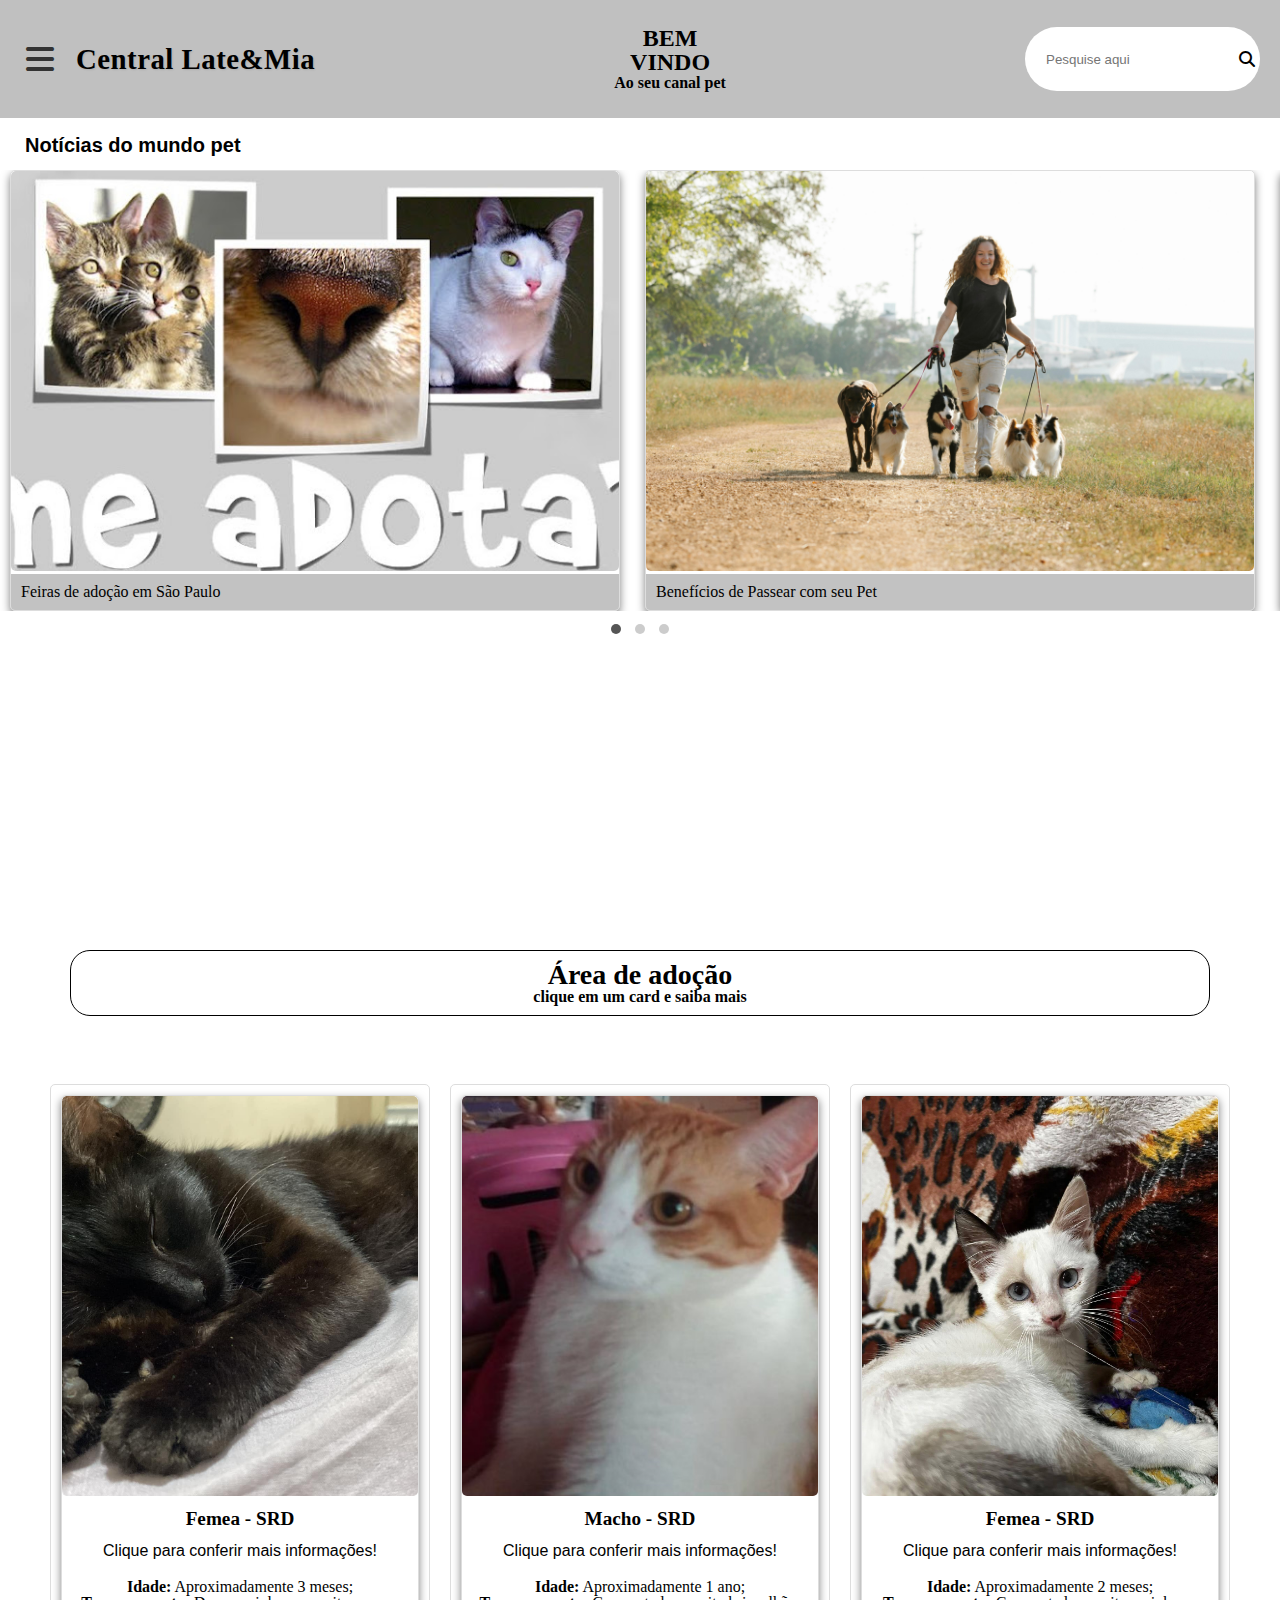
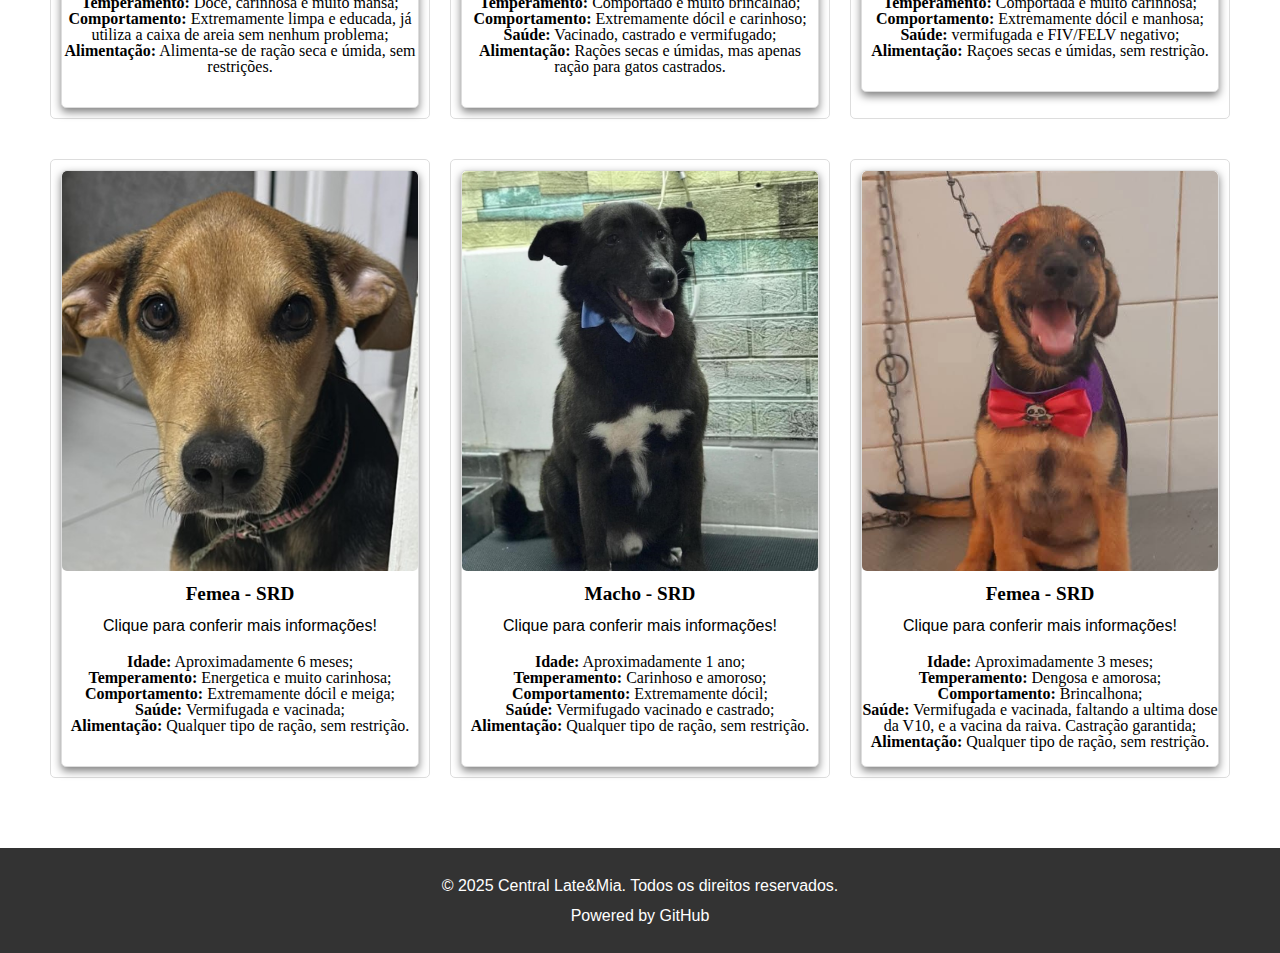
==== index.html @ 6ff5644a "ajustes no carrossel na responsividade no fist mobile e demais resoluções" ====
<!DOCTYPE html>
<html lang="pt-br">

<head>
    <meta charset="UTF-8">
    <meta name="viewport" content="width=device-width, initial-scale=1.0">
    <link rel="icon" type="image/x-icon" href="./src/assets/favicon.ico">
    <title>Portal Late&Mia</title>

    <link rel="stylesheet" href="./src/styles/reset.css">
    <link rel="stylesheet" href="./src/styles/vars.css">
    <link rel="stylesheet" href="./src/styles/body.css">
    <link rel="stylesheet" href="./src/styles/header.css">
    <link rel="stylesheet" href="./src/styles/main.css">
    <link rel="stylesheet" href="./src/styles/carousel.css">
    <link rel="stylesheet" href="./src/styles/fish.css">
    <link rel="stylesheet" href="./src/styles/footer.css">


    <link rel="stylesheet" href="https://cdnjs.cloudflare.com/ajax/libs/font-awesome/6.4.0/css/all.min.css">

</head>

<body>
    <div class="overlay" id="overlay"></div>
    <div class="sidebar-menu" id="sidebar-menu">
        <ul>
            <li><a href="./castrar.html">Beneficios da castração</a></li>
            <li><a href="./vacinar.html">Beneficios da Vacinação</a></li>
            <li><a href="./adotar.html">Por que adotar um pet? Conheça seus benefícios</a></li>
        </ul>
    </div>
    <header>
        <nav class="header__container">
            <button class="sidebar" id="sidebar-toggle">
                <i class="fa-solid fa-bars"></i>
            </button>

            <a href="./index.html">
                <h1 class="main_title">Central Late&Mia</h1>
            </a>

            <div class="welcome-message">
                <span class="strong-text">BEM <br>VINDO</span>
                <h2>Ao seu canal pet</h2>
            </div>

            <div class="header__search">
                <input id="search-input" maxlength="800" autocorrect="off" autocapitalize="off" spellcheck="false"
                    placeholder="Pesquise aqui" value="" />
                <a href="#">
                    <i class="fa-solid fa-magnifying-glass"></i>
                </a>
            </div>
        </nav>
    </header>
    <main>
        <div class="main_container">
            <h1 class="news-title">Notícias do mundo pet</h1>
            <div class="carousel-container">
                <div class="carousel" id="news-carousel">
                    <a href="./evento_adocao.html" class="card">
                        <img src="./src/assets/news/evento_adocao.jpeg" alt="Algumas fotos de gatos com uma mensagem de adoção">
                        <span>Feiras de adoção em São Paulo</span>
                    </a>
                    <a href="./passeio.html" class="card">
                        <img src="./src/assets/news/caes-passeio.jpeg" alt="Uma mulher andando com 5 cachorros">
                        <span>Benefícios de Passear com seu Pet</span>
                    </a>
                    <a href="#" class="card">
                        <img src="./src/assets/news/animal3.jpg" alt="Notícia sobre pássaros">
                        <span>Espécies raras de pássaros encontradas</span>
                    </a>
                    <a href="#" class="card">
                        <img src="./src/assets/news/cachorro1.jpg" alt="Notícia sobre cães">
                        <span>Novas raças de cães descobertas</span>
                    </a>
                    <a href="#" class="card">
                        <img src="./src/assets/news/gato1.jpg" alt="Notícia sobre gatos">
                        <span>Gatos e suas habilidades de caça</span>
                    </a>
                    <a href="#" class="card">
                        <img src="./src/assets/news/cachorro2.jpg" alt="Notícia sobre pássaros">
                        <span>Cães especias e super dotados</span>
                    </a>
                </div>
            </div>
            <div class="carousel-indicators">
                <span class="dot active" data-index="0"></span>
                <span class="dot" data-index="1"></span>
                <span class="dot" data-index="2"></span>
                <span class="dot" data-index="3"></span>
                <span class="dot" data-index="4"></span>
                <span class="dot" data-index="5"></span>
            </div>
        </div>


        <div class="grid-layout">
            <div id="speechBubble" class="container-text">
                <div class="content-text">
                    <h2 id="Title">Bem-vindo à Central Late&Mia</h2>
                    <p id="Paragraph">Aqui você encontra informações sobre castração,
                        vacinação e adoção de pets. Nosso objetivo é ajudar você a cuidar melhor do seu amigo!</p>
                </div>
            </div>

            <!-- Peixe -->
            <div id="show_fish" class="fish_body">
                <div class="fish_container">
                    <div class="fish">
                        <div class="eye"></div>
                        <div class="eyebrow"></div>
                        <div class="eye eye-right"></div>
                        <div class="eyebrow eyebrow-right"></div>
                        <div class="mouth"></div>
                        <div class="mouth-border"></div>
                        <div class="side-fin">
                            <div class="side-fin-detail"></div>
                            <div class="side-fin-detail"></div>
                            <div class="side-fin-detail"></div>
                        </div>

                        <label class="thorn1">V</label>
                        <label class="thorn2">v</label>
                        <label class="thorn3">V</label>
                        <label class="thorn4">v</label>
                        <label class="thorn5">V</label>
                        <label class="thorn6">v</label>
                        <label class="thorn7">V</label>
                        <label class="thorn8">v</label>
                        <label class="thorn9">V</label>
                    </div>
                    <div class="back-fin">
                        <div class="back-fin-detail fin-detail1"></div>
                        <div class="back-fin-detail fin-detail2"></div>
                        <div class="back-fin-detail fin-detail3"></div>
                    </div>
                    <div class="top-fin">
                        <div class="top-fin-detail"></div>
                        <div class="top-fin-detail"></div>
                        <div class="top-fin-detail"></div>
                    </div>
                    <div class="bottom-fin">
                        <div class="bottom-fin-detail"></div>
                        <div class="bottom-fin-detail"></div>
                        <div class="bottom-fin-detail"></div>
                    </div>

                    <div class="shadow"></div>
                </div>
            </div>
        </div>

        <section id="portfolio">
            <div class="title_portfolio">
                <h1>Área de adoção</h1>
                <h2>clique em um card e saiba mais</h2>
            </div>
            <br><br><br>
            <div class="portfolio-container">
                <!-- Aqui muda o que vai aparecer dentro do card quando clicar -->
                <article class="portfolio-item" data-title="Gaia"
                    data-description="<strong>Localização:</strong>

                    A Gaia está atualmente sob cuidados na região de Itaquera, Artur Alvim ou AE Carvalho, em São Paulo.
                    <br><br>
                    <strong>Contato:</strong>
                    
                    Se você se apaixonou pela Gaia e deseja oferecer a ela um lar cheio de amor, entre em contato comigo pelo WhatsApp: <strong>(11)96595-1053.">
                    </strong>

                    <div class="card">
                        <div class="card-front">
                            <img src="./src/assets/news/gato 01.jpg" alt="Imagem 1">
                            <h3>Femea - SRD</h3>
                            <p>Clique para conferir mais informações!<br>
                                <br>
                            </p>
                        </div>
                        <div class="card-back">
                            <ul class="tópicos-lista">
                                <li><strong>Idade:</strong> Aproximadamente 3 meses;</li>
                                <li><strong>Temperamento:</strong> Doce, carinhosa e muito mansa;</li>
                                <li><strong>Comportamento:</strong> Extremamente limpa e educada, já utiliza a caixa de
                                    areia sem nenhum problema;</li>
                                <li><strong>Alimentação:</strong> Alimenta-se de ração seca e úmida, sem restrições.
                                </li>
                            </ul>
                        </div><br><br>
                    </div>
                </article>


                <article class="portfolio-item" data-title="Plinio" data-description="<strong>Localização:</strong> Plinio está atualmente em São Paulo - SP, próximo a Catedral Metropolitana de SP<br><br>
                    <strong>Contato:</strong> Se você se apaixonou por Plinio e deseja adota-lo, entre em contato pelo
                    WhatsApp: <strong>(11) 96943-3453</strong>">
                    <div class="card">
                        <div class="card-front">
                            <img src="./src/assets/news/gato 02.jpg" alt="Imagem 2">
                            <h3>Macho - SRD</h3>
                            <p>Clique para conferir mais informações!<br><br></p>
                        </div>
                        <div class="card-back">
                            <ul class="tópicos-lista">
                                <li><strong>Idade:</strong> Aproximadamente 1 ano;</li>
                                <li><strong>Temperamento:</strong> Comportado e muito brincalhão;</li>
                                <li><strong>Comportamento:</strong> Extremamente dócil e carinhoso;</li>
                                <li><strong>Saúde:</strong> Vacinado, castrado e vermifugado;</li>
                                <li><strong>Alimentação:</strong> Rações secas e úmidas, mas apenas ração para gatos
                                    castrados.</li>
                            </ul>
                        </div><br><br>
                    </div>
                </article>


                <article class="portfolio-item" data-title="Ainda não possuo nome :c"
                    data-description="

         <strong>Localização:</strong> Estou a espera de você, meu novo tutor, em Diadema - SP, Zona sul<br><br>

         <strong>Contato:</strong> Se você se apaixonou por essa gatinha e deseja adota-la e encher de amor e carinho, entre em contato pelo WhatsApp: <br><strong>(11)96730-3216</strong>">
                    <div class="card">
                        <div class="card-front">
                            <img src="./src/assets/news/gato 03.jpg" alt="Imagem 3">
                            <h3>Femea - SRD</h3>
                            <p>Clique para conferir mais informações!<br><br></p>
                        </div>
                        <div class="card-back">
                            <ul class="tópicos-lista">
                                <li><strong>Idade:</strong> Aproximadamente 2 meses;</li>
                                <li><strong>Temperamento:</strong> Comportada e muito carinhosa;</li>
                                <li><strong>Comportamento:</strong> Extremamente dócil e manhosa;</li>
                                <li><strong>Saúde:</strong> vermifugada e FIV/FELV negativo;</li>
                                <li><strong>Alimentação:</strong> Raçoes secas e úmidas, sem restrição.</li>
                            </ul>
                        </div><br><br>
                    </div>
                </article>


                <article class="portfolio-item" data-title="Anitta" data-description="
    <strong>Localização:</strong> Anitta se encontra a sua espera em Itaquera - SP, Zona Leste<br><br>
    <strong>Contato:</strong> Se você se apaixonou pela Anitta e deseja adotá-la e enchê-la de amor e carinho, entre em contato pelo Facebook: 
    <br>
    <a href='https://www.facebook.com/groups/723825237738566/permalink/9223679117753093' target='_blank'>Clique Aqui</a>
    ">
                    <div class="card">
                        <div class="card-front">
                            <img src="./src/assets/news/dog 01.jpg" alt="Imagem 4">
                            <h3>Femea - SRD</h3>
                            <p>Clique para conferir mais informações!<br><br></p>
                        </div>
                        <div class="card-back">
                            <ul class="tópicos-lista">
                                <li><strong>Idade:</strong> Aproximadamente 6 meses;</li>
                                <li><strong>Temperamento:</strong> Energetica e muito carinhosa;</li>
                                <li><strong>Comportamento:</strong> Extremamente dócil e meiga;</li>
                                <li><strong>Saúde:</strong> Vermifugada e vacinada;</li>
                                <li><strong>Alimentação:</strong> Qualquer tipo de ração, sem restrição.</li>
                            </ul>
                        </div><br><br>
                    </div>
                </article>


                <article class="portfolio-item" data-title="Chiquinho"
                    data-description="

         <strong>Localização:</strong> Chiquinho esta te esperando em Diadema - SP, Zona sul, em busca de um lar!<br><br>

         <strong>Contato:</strong> Se você se apaixonou pelo Chiquinho e deseja adota-lo, entre em contato pelo WhatsApp: <br><strong>(11) 96743-3933</strong>">
                    <div class="card">
                        <div class="card-front">
                            <img src="./src/assets/news/dog 02.jpg" alt="Imagem 5">
                            <h3>Macho - SRD</h3>
                            <p>Clique para conferir mais informações!<br><br></p>
                        </div>
                        <div class="card-back">
                            <ul class="tópicos-lista">
                                <li><strong>Idade:</strong> Aproximadamente 1 ano;</li>
                                <li><strong>Temperamento:</strong> Carinhoso e amoroso;</li>
                                <li><strong>Comportamento:</strong> Extremamente dócil;</li>
                                <li><strong>Saúde:</strong> Vermifugado vacinado e castrado;</li>
                                <li><strong>Alimentação:</strong> Qualquer tipo de ração, sem restrição.</li>
                            </ul>
                        </div><br><br>
                    </div>
                </article>


                <article class="portfolio-item" data-title="Ainda não possuo nome :c"
                    data-description="

     <strong>Localização:</strong> Venha dar um nome para esse nenem que te aguarda em ABC - SP, e São Paulo - SP<br><br>

     <strong>Contato:</strong> Vamos dar uma chance para essa lindeza conseguir um lar cheio de amor! Entre em contato pelo WhatsApp: <br><strong>(11) 98141-5901</strong>">
                    <div class="card">
                        <div class="card-front">
                            <img src="./src/assets/news/dog 03.jpg" alt="Imagem 6">
                            <h3>Femea - SRD</h3>
                            <p>Clique para conferir mais informações!<br><br></p>
                        </div>
                        <div class="card-back">
                            <ul class="tópicos-lista">
                                <li><strong>Idade:</strong> Aproximadamente 3 meses;</li>
                                <li><strong>Temperamento:</strong> Dengosa e amorosa;</li>
                                <li><strong>Comportamento:</strong> Brincalhona;</li>
                                <li><strong>Saúde:</strong> Vermifugada e vacinada, faltando a ultima dose da V10, e a
                                    vacina da raiva. Castração garantida;</li>
                                <li><strong>Alimentação:</strong> Qualquer tipo de ração, sem restrição.</li>
                            </ul>
                        </div><br>
                    </div>
                </article>

            </div>
        </section>

        <!-- Modal de Informações -->
        <div class="modal">
            <div class="modal-content">
                <span class="close">&times;</span>
                <h3 class="modal-title"></h3>
                <p class="modal-description"></p>
            </div>
        </div>

    </main>
    <footer>
        <div class="footer-content">
            <p>&copy; 2025 Central Late&Mia. Todos os direitos reservados.</p>
            <p>Powered by <a href="https://github.com/Leturnos/Extensionista-II">GitHub</a></p>
        </div>
    </footer>
    <script src="./script.js"></script>
</body>

</html>
---- src/styles/vars.css ----
:root{
    /* font */
    --font-segoe-ui: 'Segoe UI', Tahoma, Geneva, Verdana, sans-serif;

    /* colors */
    --white-color: #fff;
    --header-bg-color: #c0c0c0;
    --search-bg-color: #242424;
    --sidebar-bg-color: #f0f0f0;
    --sidebar-text-color: #333;
    --card-text-color: #000;
    --card-bg-color: #c2c2c2;
    --dot-bg-color: #ccc;
    --dot-active-color: #555;
    --overlay-bg-color: rgba(0, 0, 0, 0.5);
    --container-border-color: #242424;
}
---- src/styles/body.css ----
body {
    margin: 0;
    background-color: var(--white-color);
}

.card ,
.header__container a{
    text-decoration: none;
    color: unset;
}

.portfolio-item a {
    text-decoration: underline;
    color: blue;
}

.overlay {
    position: fixed;
    top: 0;
    left: 0;
    width: 100%;
    height: 100%;
    background-color: var(--overlay-bg-color);
    z-index: 999;
    display: none;
}

.overlay.active {
    display: block;
}

.sidebar-menu {
    position: fixed;
    top: 0;
    left: 0;
    height: 100%;
    width: 25vw;
    min-width: 300px;
    background-color: rgba(255, 254, 254, 0.8);
    transform: translateX(-100%);
    transition: transform 0.3s ease-in-out;
    z-index: 1000;
    padding: 20px;
}

.sidebar-menu.open {
    transform: translateX(0);
}

.sidebar-menu ul {
    margin-top: 12vh;
    list-style: none;
    padding: 0;
}

.sidebar-menu li {
    padding: 15px 20px;
    margin-bottom: 10px;
    text-align: left;
    border-radius: 8px;
    /* Borda arredondada */
    transition: background-color 0.3s ease, transform 0.3s ease;
}

.sidebar-menu a {
    color: white;
    text-decoration: none;
    font-size: 18px;
    font-family: 'Arial', sans-serif;
    display: block;
    transition: color 0.3s ease, transform 0.3s ease;
    padding-left: 10px;
}

.sidebar-menu li:hover {
    background-color: rgba(255, 255, 255, 0.1);
    /* Leve destaque */
    transform: scale(1.05);
    /* Leve aumento de tamanho */
}

/* hover nos links */
.sidebar-menu a:hover {
    color: #00bcd4;
    /* coloquei cor ao passar o mouse */
    padding-left: 20px;
    /* desloca pra esquerda */
    transform: translateX(5px);
    /* pequeno movimento de deslizar para a direita */
}

.sidebar-menu ul li a {
    color: rgb(8, 7, 7);
    text-decoration: none;
    font-size: 1.2rem;
    display: flex;
    align-items: center;
    padding: 10px 20px;
    border: 2px solid #00bcd4;
    border-radius: 25px;
    margin: 1px 0;
    background-color: #fff;
    transition: all 0.3s ease;
}

/* Efeito de hover para o link/botão */
.sidebar-menu ul li a:hover {
    background-color: #00bcd4;
    /* muda a cor do fundo ao passar o mouse */
    color: white;
    /* muda a cor do texto no hover */
    border-color: #008c9e;
    /* borda tambem muda no hover */
    transform: translateX(5px);
    /* se move pra direita, igual fizemos com a sidebar */
}

/* Efeito de foco*/
.sidebar-menu ul li a:focus {
    outline: none;
    box-shadow: 0 0 10px rgba(0, 188, 212, 0.5);
    /* sombra no foco */
}

.sidebar-menu ul li a i {
    margin-right: 10px;
    font-size: 1.5rem;
}

.modal {
    display: none;
    /* Oculto inicialmente */
    position: fixed;
    top: 0;
    left: 0;
    width: 100%;
    height: 100%;
    background: rgba(0, 0, 0, 0.5);
    justify-content: center;
    align-items: center;
    z-index: 9999;
}

.modal-content {
    background: #fff;
    padding: 20px;
    border-radius: 8px;
    text-align: center;
    position: relative;
    width: 50%;
    max-width: 500px;
    box-shadow: 0px 4px 10px rgba(0, 0, 0, 0.2);
    transform: translateY(-20px);
    /* Efeito inicial */
    opacity: 0;
    transition: transform 0.3s ease, opacity 0.3s ease;
}

/* Quando a classe .show for adicionada, a animação é ativada */
.modal.show .modal-content {
    transform: translateY(0);
    opacity: 1;
}

/* Botão fechar */
.close {
    position: absolute;
    top: 10px;
    right: 15px;
    font-size: 24px;
    font-weight: bold;
    color: #000;
    cursor: pointer;
}

.modal-title {
    margin-bottom: 10px;
}

@media (max-width: 560px) {
    .sidebar-menu {
        width: 100%;
    }

    .sidebar-menu li {
        margin-right: 40px;
    }
}
---- src/styles/header.css ----
/* Ajuste do Header */
.header__container {
    display: flex;
    align-items: center;
    justify-content: center;
    height: 12vh;
    padding: 5px 20px;
    background-color: var(--header-bg-color);
    position: fixed;
    top: 0;
    left: 0;
    right: 0;
    z-index: 1000;
}

.sidebar {
    background: none;
    border: none;
    cursor: pointer;
    font-size: 2rem;
    color: #333;
    padding: 10px;
    border-radius: 8px;
    transition: background 0.3s ease, transform 0.2s ease;
    display: flex;
    align-items: center;
    justify-content: center;
    width: 40px;
    height: 40px;
}

.sidebar:hover {
    background: rgba(0, 0, 0, 0.1);
    transform: scale(1.1);
}

.main_title {
    font-weight: 700;
    font-size: 1.8rem;
    color: #000000;
    text-shadow: 1px 1px 2px rgba(0, 0, 0, 0.1);
    letter-spacing: 0.5px;
    transition: all 0.4s ease;
    margin-left: 1rem;
}

.main_title:hover {
    color: #da5c82;
    text-shadow: 1px 1px 5px rgba(0, 0, 0, 0.3);
}

.welcome-message {
    flex: 1;
    text-align: center;
    display: flex;
    flex-direction: column;
    align-items: center;
    justify-content: center;
}

.welcome-message h2 {
    margin: 0;
    line-height: 1.1;
}

.welcome-message .strong-text {
    font-weight: 700;
    font-size: 1.5rem;
}

.header__search {
    display: flex;
    align-items: center;
    min-width: 150px;
    max-width: 300px;
    height: 6vh;
    background-color: #fff;
    border-radius: 500px;
    padding: 5px;
}

.header__search input {
    background: transparent;
    border: none;
    padding: 0 1rem;
    color: #000000;
    text-overflow: ellipsis;
    overflow: hidden;
    white-space: nowrap;
    outline: none;
    width: 100%;
}

/* RESPONSIVIDADE */
@media (max-width: 768px) {
    .title {
        font-size: 1.5rem;
    }

    .welcome-message {
        display: none;
    }

    .header__search {
        width: 50%;
        margin: 0 20px 0 20vw;
    }
}

@media (max-width: 560px) {
    .title {
        font-size: 1.2rem;
    }

    .header__search {
        width: 50%;
        height: 40%;
        margin: 0 0 0 10vw;
    }
}

@media (max-width: 440px) {
    .main_title {
        font-size: 1.2rem;
        margin: 0 20px 0 0;
    }

    .header__search {
        width: 40%;
        height: 30%;
        margin: 0;
    }
}

@media (max-width: 340px) {
    .header__container {
        flex-direction: column;
        gap: 10px;
    }

    .main_title {
        margin-left: 1rem;
    }
}
---- src/styles/main.css ----
.main_container {
    margin-top: 15vh;
}

.news-title {
    font-family: var(--font-segoe-ui);
    font-size: 20px;
    padding: 0 0 0 25px;
    margin: 0 0 15px 0;
}

.grid-layout { 
    display: flex;
    justify-content: center;
    align-items: center;
    margin: 1vh 4vw;
    gap: 4vw;
    margin-top: 6vh;
}

.container-text {
    /* Efeito  do texto aparecendo*/
    visibility: hidden;
    opacity: 0;
    transform: scale(0.8);
    transition: opacity 1s ease-out, transform 1s ease-out;

    position: relative;
    flex: 1 1 140px;
    padding: 1.5vw;
    box-sizing: border-box;
    border: 0.25vw solid var(--container-border-color);
    background-color: #D9D9D9;
    border-radius: 2vw;
    text-align: justify;
}

.content-text h2,
p {
    font-family: Arial, sans-serif;
    padding: 0.5vh;
    opacity: 1;
    transition: opacity 0.5s ease-in-out;

}

/* parte de fora da seta */
.container-text::before {
    content: "";
    position: absolute;
    right: -3.6vw;
    left: auto;
    top: 50%;
    transform: translateY(-50%);
    width: 0;
    height: 0;
    border-top: 1.8vw solid transparent;
    border-bottom: 1.8vw solid transparent;
    border-left: 3.6vw solid var(--container-border-color);
}

/* parte de dentro da seta */
.container-text::after {
    content: "";
    position: absolute;
    right: -2.8vw;
    left: auto;
    top: 50%;
    transform: translateY(-50%);
    width: 0;
    height: 0;
    border-top: 1.6vw solid transparent;
    border-bottom: 1.6vw solid transparent;
    border-left: 3.2vw solid #D9D9D9;
}

#portfolio {
    padding: 50px;
}

.title_portfolio {
    display: flex;
    text-align: center;
    flex-direction: column;
    align-items: center;
    justify-content: center;
    margin: 20px;
    border: 1px solid black;
    border-radius: 20px;
    padding: 10px;
}

.title_portfolio h1 {
    font-size: 28px;
    border: 1px;

}

.portfolio-container {
    display: flex;
    flex-wrap: wrap;
    justify-content: center;
    gap: 20px;
    font-style: normal;

}

.portfolio-item {
    flex: 1 1 calc(33.333% - 40px);
    /* Ajusta o tamanho dos cards */
    box-sizing: border-box;
    background-color: #fff;
    padding: 10px;
    border: 1px solid #ddd;
    border-radius: 5px;
    text-align: center;
    cursor: pointer;
    transition: transform 0.3s ease-in-out;
    position: relative;
    z-index: 1;
    margin-bottom: 20px;
}

.portfolio-item img {
    max-width: 100%;
    height: 275px;
    /* Ajustei o tamanho da imagem, mas ainda nao sei qual tamanho fica melhor*/
    object-fit: cover;
    /* é pra img cobrir todo o card */
    object-position: 50% 25%;
    border-radius: 5px;
}

.portfolio-item h3 {
    margin: 10px 0;
    font-size: 1.2em;
}

.portfolio-item p {
    font-size: 1em;
    color: #666;
}


.card-back p {
    font-weight: bold;
    margin-top: 10px;
}

/* Responsividade */
@media (max-width: 900px) {
    .grid-layout{
        gap: 10vw;
    }
    .container-text {
        max-width: 60%;
    }

    .portfolio-item {
        flex: 1 1 calc(50% - 20px);
        /* Ocupa 50% da largura com margem */
    }
}

@media (max-width: 600px) {
    .container-text {
        max-width: 90%;
    }

    .container-text::before {
        display: none;
    }

    .container-text::after {
        display: none;
    }

    .portfolio-item {
        flex: 1 1 calc(100% - 20px);
        /* Ocupa 100% da largura */
    }
}

@media (max-width: 440px) {
    #portfolio {
        padding: 10px;
    }

    .portfolio-item {
        padding: 0;    
        margin-bottom: 0;
    }
}
---- src/styles/carousel.css ----
.carousel-container {
    overflow: hidden;
    position: relative;
    width: 100%;
}

.carousel {
    display: flex;
    transition: transform 0.5s ease-in-out;
    gap: 25px; /* Espaçamento entre os cards */
    padding: 0 10px; /* Padding nas laterais */
}

.card {
    flex: 0 0 calc(100% - 20px); /* Largura do card em telas pequenas */
    box-sizing: border-box;
    background-color: #fff;
    box-shadow: 0 4px 8px rgba(0, 0, 0, 0.5);
    border: 1px solid #ddd;
    border-radius: 5px;
    text-align: center;
    cursor: pointer;
    transition: transform 0.3s ease-in-out;
    position: relative;
    z-index: 1;
    overflow: hidden;
    margin: 0 auto; /* Centraliza o card */
}

.card:hover {
    transform: scale(1.01);
    transition: transform 0.3s ease;
}

.card img {
    width: 100%;
    height: 400px; /* Ajuste a altura conforme necessário */
    object-fit: cover;
    border-radius: 5px;
}

.card span {
    text-align: left;
    display: block;
    padding: 10px;
    color: var(--card-text-color);
    background-color: var(--card-bg-color);
}

.card p {
    font-size: 1em;
    color: #666;
    text-decoration: none;
    color: unset;
}

.carousel-indicators {
    text-align: center;
    margin-top: 10px;
}

.dot {
    cursor: pointer;
    height: 10px;
    width: 10px;
    margin: 0 5px;
    background-color: var(--dot-bg-color);
    border-radius: 50%;
    display: inline-block;
    transition: background-color 0.3s ease;
}

.dot.active {
    background-color: var(--dot-active-color);
}


@media (max-width: 900px) {
    .card img {
        height: 300px;
    }
}

@media (max-width: 600px) {
    .card {
        flex: 0 0 calc(100% - 20px); /* Exibe apenas um card por vez em telas pequenas */
        margin: 10px auto;
        padding: 10px;
    }
    
}

@media (max-width: 390px) {
    .card {
        flex: 0 0 calc(100% - 20px); /* Exibe apenas um card por vez em telas muito pequenas */
        margin: 10px auto; /* Centraliza o card */
    }
    
}



@media (max-width: 600px) {
    .carousel-indicators .dot {
        display: inline-block; /* Mostra todos os dots em telas pequenas */
    }
}

@media (min-width: 601px) {
    .carousel-indicators .dot:nth-child(n+4) {
        display: none; /* Esconde os dots extras em telas maiores */
    }
    .card {
        flex: 0 0 calc(50% - 20px);
    }
}
---- src/styles/fish.css ----
.fish_body {
    transform: translateY(100%);
    opacity: 0;
    transition: transform 1s ease-out, opacity 1s ease-out;

    width: 20vw;
    height: 20vh;
    display: flex;
    justify-content: center;
    align-items: center;
}

/* É chamado pelo javascript */
.fish_body.show {
    transform: translateY(0);
    opacity: 1;
}

.fish_container {
    position: absolute;
    background-color: var(--white-color);
    height: 200px;
    width: 200px;
    border-radius: 50%;
}

.fish {
    position: absolute;
    left: 50%;
    top: 50%;
    transform: translate(-50%, -50%);
    background: radial-gradient(#ffd87f, #ffb781);
    height: 200px; 
    width: 200px;
    border-radius: 50%;
    overflow: hidden;
    z-index: 10;
    animation: animfish 6s ease-in-out infinite;
}

.fish::before {
    /* é a parte de cima do peixe */
    content: "";
    position: absolute;
    left: 50%;
    bottom: 35%;
    transform: translateX(-50%);
    background: 20% 20% radial-gradient(at bottom center, #ffbe31 5%, #ea7d38);
    height: 150px;
    width: 300px;
    border-radius: 40%;
    box-shadow: 1px 1px 15px #ffb781;
}

@keyframes animfish {
    0% {
        transform: translate(-50%, -55%);
    }
    50% {
        transform: translate(-50%, -70%);
    }
    100% {
        transform: translate(-50%, -55%);
    }
}

.mouth {
    position: absolute;
    background: linear-gradient(to left, #300900, #843724);
    height: 20px;
    width: 10px;
    top: 58%;
    left: 44px;
    border-radius: 50%;
    z-index: 50;
    overflow: hidden;
    animation: animmouth 6s ease-in-out infinite;
}

.mouth::before {
    content: "";
    position: absolute;
    height: 25px;
    width: 15px;
    border-radius: 50%;
    left: 50%;
    background: #220700;
}

.mouth-border {
    position: absolute;
    height: 50px;
    width: 40px;
    border-radius: 50%;
    left: 30px;
    top: 51%;
    background: linear-gradient(to bottom, #f8a934, #fbb233);
}

@keyframes animmouth {
    0% {
        transform: scale(0.5);
    }

    50% {
        transform: scale(1);
    }

    100% {
        transform: scale(0.5);
    }
}

.eye {
    position: absolute;
    background: #25152e;
    top: 44%;
    left: 20px;
    height: 30px;
    width: 20px;
    border-radius: 50%;
    transform: rotate(-3deg);
    z-index: 20;
    animation: animeye 6s ease-in-out infinite;
}

.eye-right {
    top: 46%;
    left: 70px;
    transform: rotate(5deg);
}

@keyframes animeye {
    0% {
        height: 15px;
        width: 10px;
    }

    50% {
        height: 20px;
        width: 15px;
    }

    100% {
        height: 15px;
        width: 10px;
    }
}

.eyebrow {
    position: absolute;
    height: 8px;
    width: 20px;
    top: 36%;
    left: 15px;
    border-radius: 50%;
    border-top: 5px solid #f66b1e;
    transform: rotate(-12deg);
    z-index: 10;
    animation: animeyebrow 6s ease-in-out infinite;
}

.eyebrow::before {
    content: "";
    position: absolute;
    height: 8px;
    width: 20px;
    top: -5px;
    left: 2px;
    border-radius: 50%;
    border-top: 5px solid #fa5609;
    transform: rotate(15deg);
    z-index: 5;
}

.eyebrow-right {
    left: 65px;
    top: 38%;
    transform: rotate(-12deg);
}

@keyframes animeyebrow {
    0% {
        top: 40%;
    }

    50% {
        top: 32%;
    }

    100% {
        top: 40%;
    }
}

.back-fin {
    position: absolute;
    display: flex;
    flex-direction: column;
    justify-content: center;
    top: 42%;
    transform: translateY(-50%);
    right: -16%;
    height: 80px;
    width: 50px;
    background: linear-gradient(to bottom, #febf31, #e9662b);
    clip-path: polygon(0 70%, 0 30%, 100% 0, 100% 100%);
    border-radius: 50%;
    z-index: 0;
    animation: animfin 6s ease-in-out infinite;
}

@keyframes animfin {
    0% {
        transform: translateY(-50%);
    }

    50% {
        transform: translateY(-90%);
    }
}

.back-fin::before {
    content: "";
    position: absolute;
    top: 20px;
    background: linear-gradient(to bottom, #ffaf2d 10%, transparent);
    width: 30px;
    height: 20px;
    right: 10px;
    border-radius: 50%;
    transform: rotate(-15deg);
    z-index: 10;
    box-shadow: 0px 5px 15px #ffb52d;
}

.back-fin::after {
    content: "";
    position: absolute;
    height: 80px;
    width: 20px;
    left: -4px;
    box-shadow: 10px 0px 15px #ea642b;
    background: transparent;
    z-index: 0;
}

.back-fin-detail {
    position: absolute;
    height: 10px;
    margin: 5px;
    border-radius: 50%;
    border-top: 2px solid #fa5609;
    background: transparent;
    z-index: 0;
}

.back-fin-detail.fin-detail2 {
    width: 40px;
}

.back-fin-detail.fin-detail3 {
    width: 40px;
}

.fin-detail4.back-fin-detail {
    width: 55px;
}

.fin-detail5.back-fin-detail {
    width: 35px;
}

.top-fin {
    position: absolute;
    display: flex;
    flex-direction: column;
    justify-content: space-between;
    height: 50px;
    width: 55px;
    clip-path: polygon(100% 0%, 0 50%, 75% 100%);
    background: linear-gradient(to bottom, #febf31, #e9662b);
    border-radius: 100%;
    top: -10%;
    left: 70%;
    transform: rotate(7deg);
    animation: animtopfin 6s ease-in-out infinite;
}

@keyframes animtopfin {
    0% {
        top: -10%;
    }
    50% {
        top: -25%;
    }
    100% {
        top: -10%;
    }
}

.top-fin-detail {
    width: 40px;
    height: 1px;
    background: trsnparent;
    transform: rotate(-30deg);
    border-top: 1px solid #fa5609;
}

.bottom-fin {
    position: absolute;
    display: flex;
    flex-direction: column;
    background: linear-gradient(to bottom, #ea846a, #ffb375);
    border-radius: 50%;
    top: 80%;
    left: 70%;
    height: 32px;
    width: 45px;
    animation: animbottomfin 6s ease-in-out infinite;
}

@keyframes animbottomfin {
    0% {
        top: 80%;
    }
    50% {
        top: 65%;
    }
    100% {
        top: 80%;
    }
}

.bottom-fin-detail {
    width: 35px;
    height: 8px;
    background: transparent;
    transform: rotate(25deg);
    border-radius: 50%;
    border-top: 1px solid #e47761;
}

.side-fin {
    padding-top: 5px;
    display: flex;
    flex-direction: column;
    justify-content: space-evenly;
    position: absolute;
    height: 30px;
    width: 45px;
    background: linear-gradient (to bottom, #febf31, #e9662b);
    left: 52%;
    top: 40%;
    border-radius: 50%;
    box-shadow: 1px 5px 5px #ff7d2d;
}

.side-fin::before {
    content: "";
    position: absolute;
    height: 45px;
    width: 25px;
    background: linear-gradient(to bottom, #fbb133, #ffbc32);
    top: -5px;
    left: -5px;
    border-radius: 60% 50%;
    border-right: 5px solid #f77a3b;
    box-shadow: 11px 0px 12px #ff7d2d;
}

.side-fin-detail {
    width: 45px;
    height: 12px;
    border-radius: 50%;
    background: transparent;
    border-top: 1px solid #fa5609;
}

label {
    font-family: 'Sedgwick Ave Display', cursive;
    color: #f7751b;
    position: absolute;
}

.thorn1 {
    left: 50%;
    font-size: 1.5rem;
    transform: rotate(210deg);
    text-shadow: 1px 1px 15px #fa5609;
}

.thorn2 {
    left: 80%;
    top: 20%;
    font-size: 0.5rem;
    transform: rotate(220deg);
    text-shadow: 1px 1px 15px #fa5609;
}

.thorn3 {
    left: 50%;
    font-size: 2rem;
    top: 20%;
    transform: rotate(210deg);
    text-shadow: 1px 1px 15px #fa5609;
}

.thorn4 {
    left: 85%;
    font-size: 1rem;
    top: 40%;
    transform: rotate(230deg);
    text-shadow: 1px 1px 15px #fa5609;
}

.thorn5 {
    left: 32%;
    font-size: 1.2rem;
    color: #f1956d;
    top: 77%;
    transform: rotate(330deg);
    text-shadow: 1px 1px 15px #cd7853;
}

.thorn6 {
    left: 50%;
    font-size: 1.5rem;
    color: #f1956d;
    top: 85%;
    transform: rotate(330deg);
    text-shadow: 1px 1px 15px #cd7853;
}

.thorn7 {
    left: 80%;
    font-size: 2rem;
    color: #f1956d;
    top: 65%;
    transform: rotate(330deg);
    text-shadow: 1px 1px 15px #cd7853;
}

.thorn8 {
    left: 60%;
    font-size: 0.8rem;
    color: #f1956d;
    top: 70%;
    transform: rotate(330deg);
    text-shadow: 1px 1px 15px #cd7853;
}

.thorn9 {
    left: 20%;
    font-size: 1rem;
    top: 15%;
    transform: rotate(210deg);
    text-shadow: 1px 1px 15px #fa5609;
}

.shadow {
    position: absolute;
    height: 15px;
    width: 170px;
    background: #f8b96b;
    border-radius: 50%;
    left: 50%;
    transform: translate(-50%);
    top: 90%;
    box-shadow: 0px 0px 15px 15px #f8b96b;
    animation: animshadow 6s ease-in-out infinite;
}

@keyframes animshadow {
    0% {
        width: 170px;
    }
    50% {
        width: 100px;
    }
    100% {
        width: 170px;
    }
}

@media (max-width: 600px) {
    .fish_body{
        display: none;
    }
}
---- src/styles/footer.css ----
footer {
    background-color: #333;
    color: #fff;
    text-align: center;
    padding: 20px 0;
    position: relative;
    bottom: 0;
    width: 100%;
}

.footer-content p {
    margin: 5px 0;
}

.footer-content a {
    color: #fff;
    text-decoration: none;
}

.footer-content a:hover {
    text-decoration: underline;
}
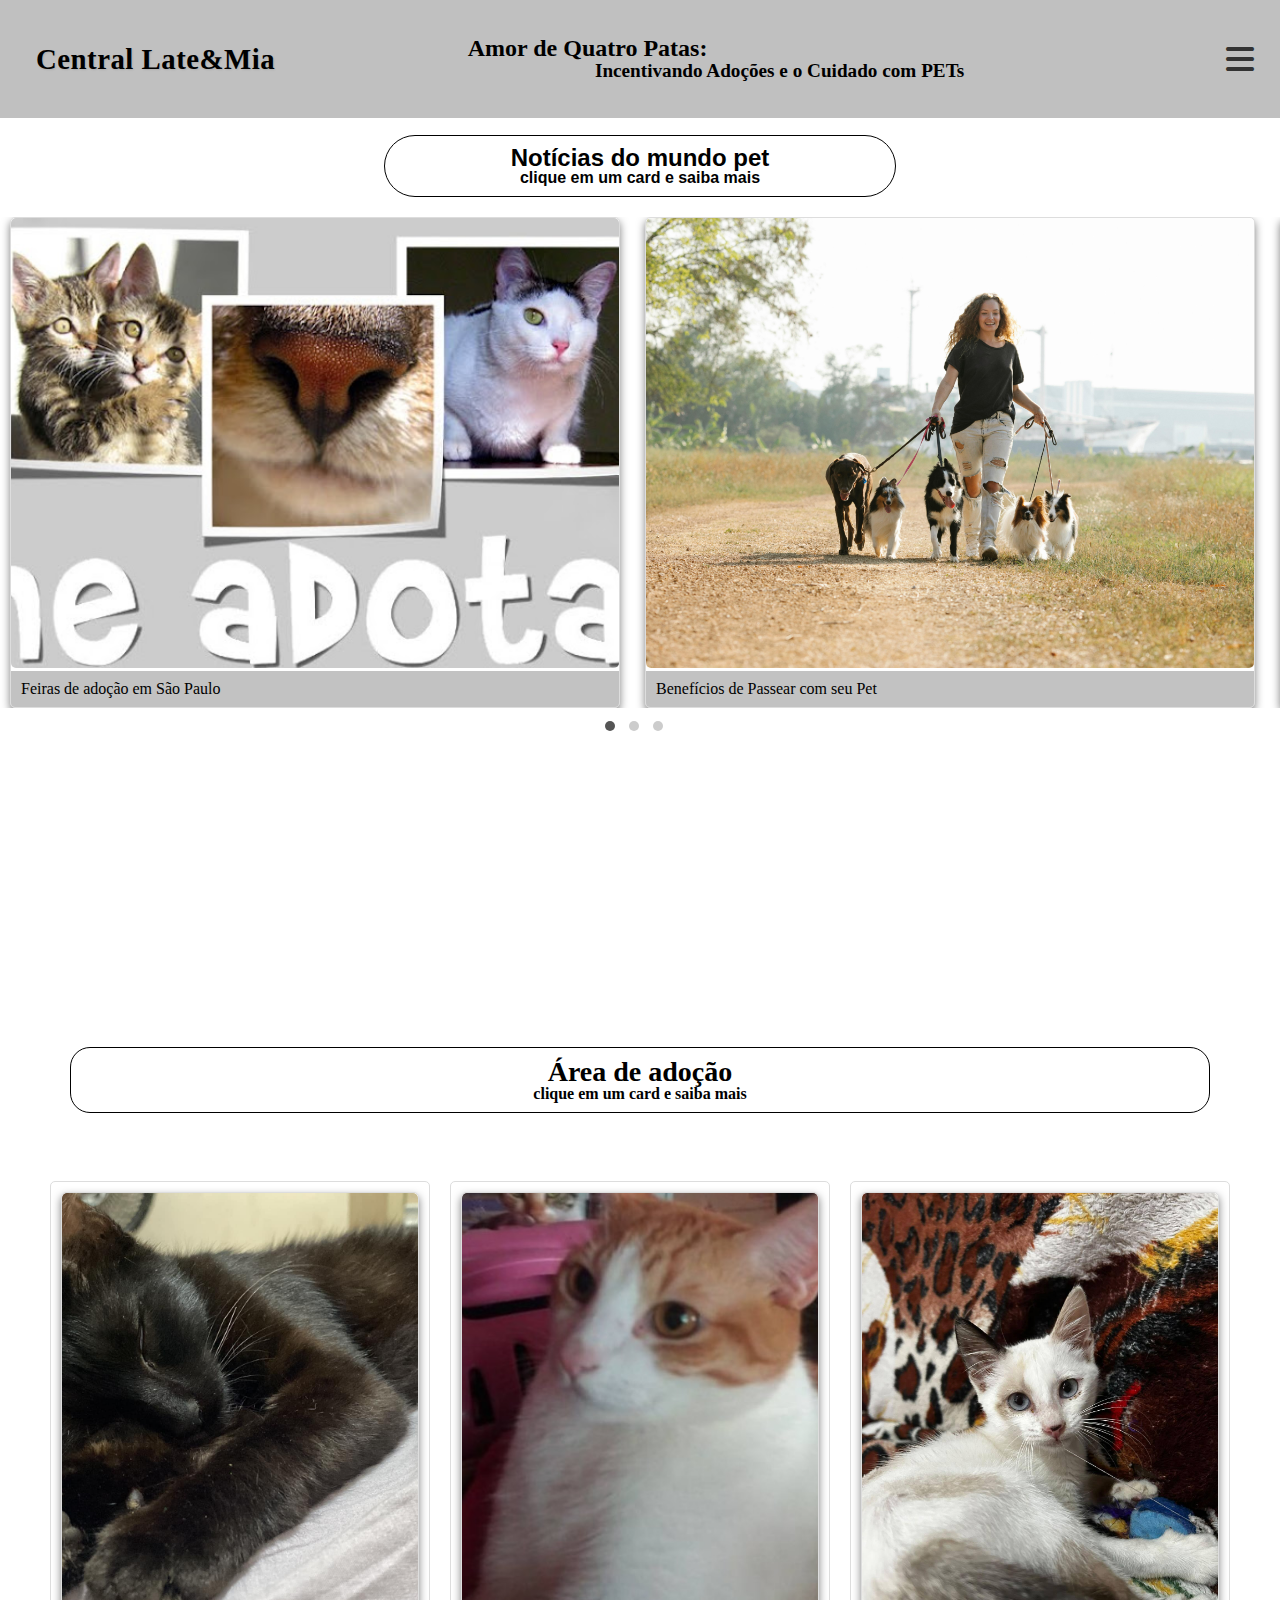
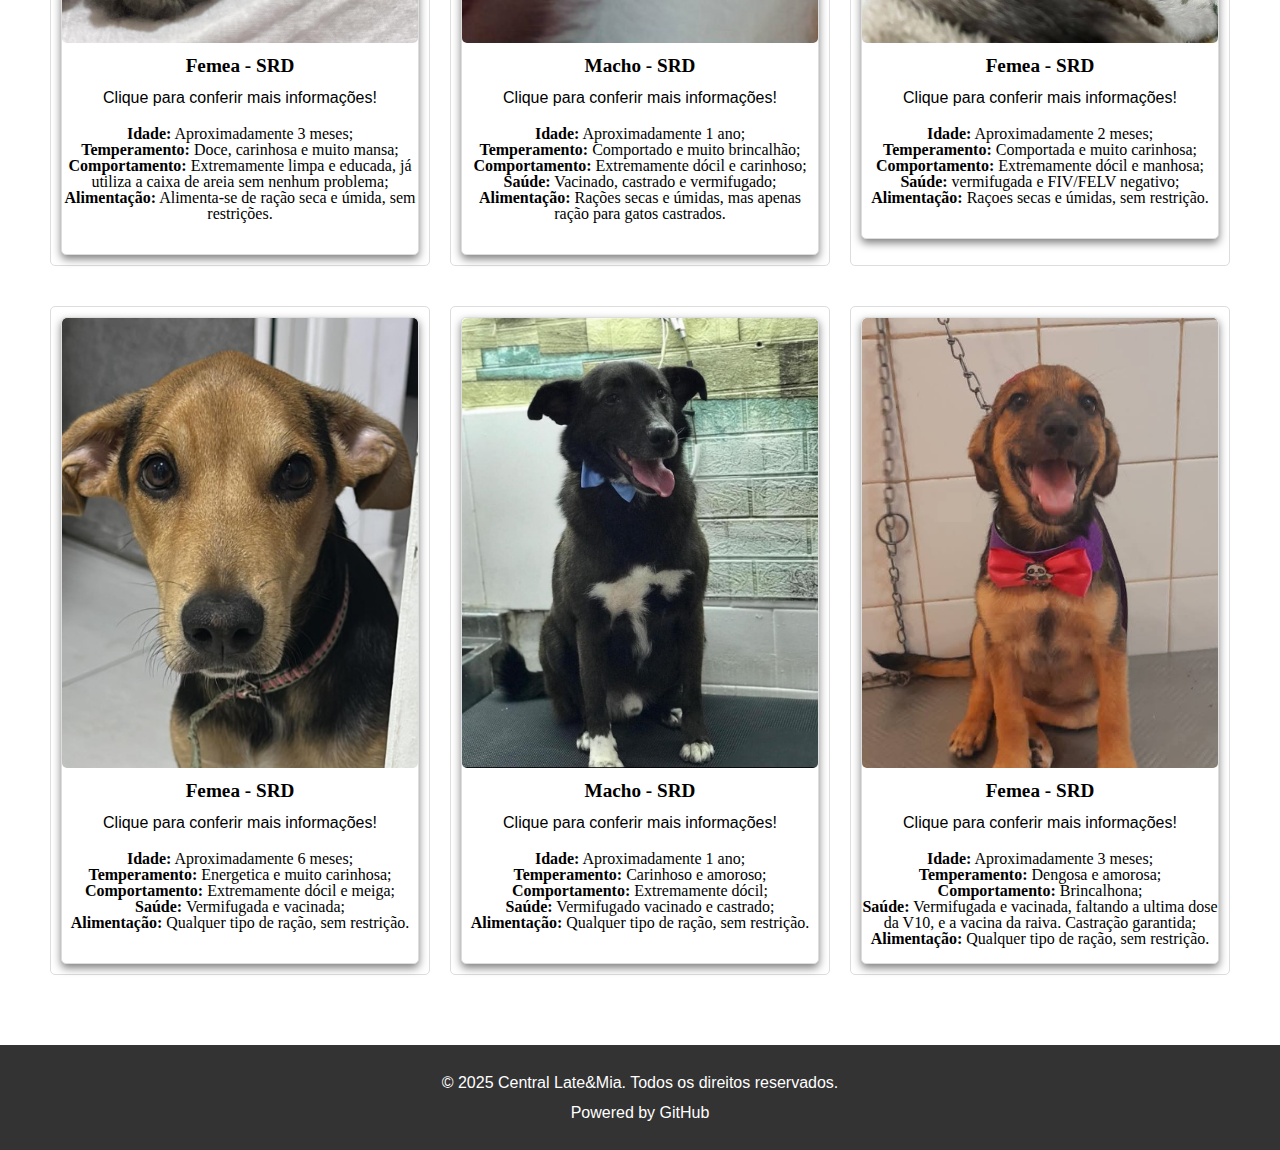
==== commit da6b8afa: "mexi no header" ====
--- a/index.html
+++ b/index.html
@@ -32,35 +32,31 @@
     </div>
     <header>
         <nav class="header__container">
+            <a href="./index.html">
+                <h1 class="main_title">Central Late&Mia</h1>
+            </a>
+
+            <div class="slogan">
+                <h1 class="strong-text">Amor de Quatro Patas: </h1>
+                <h2>Incentivando Adoções e o Cuidado com PETs</h2>
+            </div>
+
             <button class="sidebar" id="sidebar-toggle">
                 <i class="fa-solid fa-bars"></i>
             </button>
-
-            <a href="./index.html">
-                <h1 class="main_title">Central Late&Mia</h1>
-            </a>
-
-            <div class="welcome-message">
-                <span class="strong-text">BEM <br>VINDO</span>
-                <h2>Ao seu canal pet</h2>
-            </div>
-
-            <div class="header__search">
-                <input id="search-input" maxlength="800" autocorrect="off" autocapitalize="off" spellcheck="false"
-                    placeholder="Pesquise aqui" value="" />
-                <a href="#">
-                    <i class="fa-solid fa-magnifying-glass"></i>
-                </a>
-            </div>
         </nav>
     </header>
     <main>
         <div class="main_container">
-            <h1 class="news-title">Notícias do mundo pet</h1>
+            <div class="news-title">
+                <h1>Notícias do mundo pet</h1>
+                <h2>clique em um card e saiba mais</h2>
+            </div>
             <div class="carousel-container">
                 <div class="carousel" id="news-carousel">
                     <a href="./evento_adocao.html" class="card">
-                        <img src="./src/assets/news/evento_adocao.jpeg" alt="Algumas fotos de gatos com uma mensagem de adoção">
+                        <img src="./src/assets/news/evento_adocao.jpeg"
+                            alt="Algumas fotos de gatos com uma mensagem de adoção">
                         <span>Feiras de adoção em São Paulo</span>
                     </a>
                     <a href="./passeio.html" class="card">
--- a/src/styles/body.css
+++ b/src/styles/body.css
@@ -17,7 +17,7 @@
 .overlay {
     position: fixed;
     top: 0;
-    left: 0;
+    right: 0;
     width: 100%;
     height: 100%;
     background-color: var(--overlay-bg-color);
@@ -32,12 +32,12 @@
 .sidebar-menu {
     position: fixed;
     top: 0;
-    left: 0;
+    right: 0;
     height: 100%;
     width: 25vw;
     min-width: 300px;
     background-color: rgba(255, 254, 254, 0.8);
-    transform: translateX(-100%);
+    transform: translateX(100%);
     transition: transform 0.3s ease-in-out;
     z-index: 1000;
     padding: 20px;
--- a/src/styles/header.css
+++ b/src/styles/header.css
@@ -11,6 +11,43 @@
     left: 0;
     right: 0;
     z-index: 1000;
+}
+
+.main_title {
+    font-weight: 700;
+    font-size: 1.8rem;
+    color: #000000;
+    text-shadow: 1px 1px 2px rgba(0, 0, 0, 0.1);
+    letter-spacing: 0.5px;
+    transition: all 0.4s ease;
+    margin-left: 1rem;
+}
+
+.main_title:hover {
+    color: #da5c82;
+    text-shadow: 1px 1px 5px rgba(0, 0, 0, 0.3);
+}
+
+.slogan {
+    flex: 1;
+    text-align: center;
+    display: flex;
+    flex-direction: column;
+    align-items: center;
+    justify-content: center;
+}
+
+.slogan h1 {
+    font-weight: 700;
+    font-size: 1.5rem;
+    margin-right: 25vw;
+}
+
+.slogan h2 {
+    margin: 0;
+    line-height: 1.1;
+    font-size: 1.2rem;
+    margin-left: 5vw;
 }
 
 .sidebar {
@@ -34,111 +71,40 @@
     transform: scale(1.1);
 }
 
-.main_title {
-    font-weight: 700;
-    font-size: 1.8rem;
-    color: #000000;
-    text-shadow: 1px 1px 2px rgba(0, 0, 0, 0.1);
-    letter-spacing: 0.5px;
-    transition: all 0.4s ease;
-    margin-left: 1rem;
-}
-
-.main_title:hover {
-    color: #da5c82;
-    text-shadow: 1px 1px 5px rgba(0, 0, 0, 0.3);
-}
-
-.welcome-message {
-    flex: 1;
-    text-align: center;
-    display: flex;
-    flex-direction: column;
-    align-items: center;
-    justify-content: center;
-}
-
-.welcome-message h2 {
-    margin: 0;
-    line-height: 1.1;
-}
-
-.welcome-message .strong-text {
-    font-weight: 700;
-    font-size: 1.5rem;
-}
-
-.header__search {
-    display: flex;
-    align-items: center;
-    min-width: 150px;
-    max-width: 300px;
-    height: 6vh;
-    background-color: #fff;
-    border-radius: 500px;
-    padding: 5px;
-}
-
-.header__search input {
-    background: transparent;
-    border: none;
-    padding: 0 1rem;
-    color: #000000;
-    text-overflow: ellipsis;
-    overflow: hidden;
-    white-space: nowrap;
-    outline: none;
-    width: 100%;
-}
-
 /* RESPONSIVIDADE */
 @media (max-width: 768px) {
     .title {
         font-size: 1.5rem;
     }
 
-    .welcome-message {
-        display: none;
+    .slogan {
+        align-items: flex-start;
+        margin-left: 2vw;
     }
 
-    .header__search {
-        width: 50%;
-        margin: 0 20px 0 20vw;
+    .slogan h1 {
+        margin-right: 0;
+        font-size: 1.2rem;
+    }
+
+    .slogan h2 {
+        margin-left: 0;
+        font-size: 1rem;
     }
 }
 
-@media (max-width: 560px) {
-    .title {
-        font-size: 1.2rem;
-    }
-
-    .header__search {
-        width: 50%;
-        height: 40%;
-        margin: 0 0 0 10vw;
+@media (max-width: 640px) {
+    .slogan{
+        opacity: 0;
     }
 }
 
 @media (max-width: 440px) {
-    .main_title {
-        font-size: 1.2rem;
-        margin: 0 20px 0 0;
+    .header__container { 
+        gap: 6rem;
     }
 
-    .header__search {
-        width: 40%;
-        height: 30%;
-        margin: 0;
+    .slogan{
+        display: none;
     }
 }
-
-@media (max-width: 340px) {
-    .header__container {
-        flex-direction: column;
-        gap: 10px;
-    }
-
-    .main_title {
-        margin-left: 1rem;
-    }
-}--- a/src/styles/main.css
+++ b/src/styles/main.css
@@ -4,9 +4,18 @@
 
 .news-title {
     font-family: var(--font-segoe-ui);
-    font-size: 20px;
-    padding: 0 0 0 25px;
-    margin: 0 0 15px 0;
+    display: flex;
+    justify-content: center;
+    align-items: center;
+    flex-direction: column;
+    margin: 20px 30vw;
+    border: 1px solid black;
+    border-radius: 40px;
+    padding: 10px;
+}
+
+.news-title h1 {
+    font-size: 24px;
 }
 
 .grid-layout { 
@@ -93,7 +102,6 @@
 .title_portfolio h1 {
     font-size: 28px;
     border: 1px;
-
 }
 
 .portfolio-container {
@@ -149,6 +157,9 @@
 
 /* Responsividade */
 @media (max-width: 900px) {
+    .news-title{
+        margin: 20px 20vw;
+    }
     .grid-layout{
         gap: 10vw;
     }
@@ -181,7 +192,10 @@
     }
 }
 
-@media (max-width: 440px) {
+@media (max-width: 460px) {
+    .news-title{
+        margin: 10px 5vw;
+    }
     #portfolio {
         padding: 10px;
     }
--- a/src/styles/carousel.css
+++ b/src/styles/carousel.css
@@ -34,7 +34,7 @@
 
 .card img {
     width: 100%;
-    height: 400px; /* Ajuste a altura conforme necessário */
+    height: 50vh; 
     object-fit: cover;
     border-radius: 5px;
 }
@@ -57,6 +57,7 @@
 .carousel-indicators {
     text-align: center;
     margin-top: 10px;
+    margin-right: 1vw;
 }
 
 .dot {
@@ -77,7 +78,7 @@
 
 @media (max-width: 900px) {
     .card img {
-        height: 300px;
+        height: 40vh;
     }
 }
 
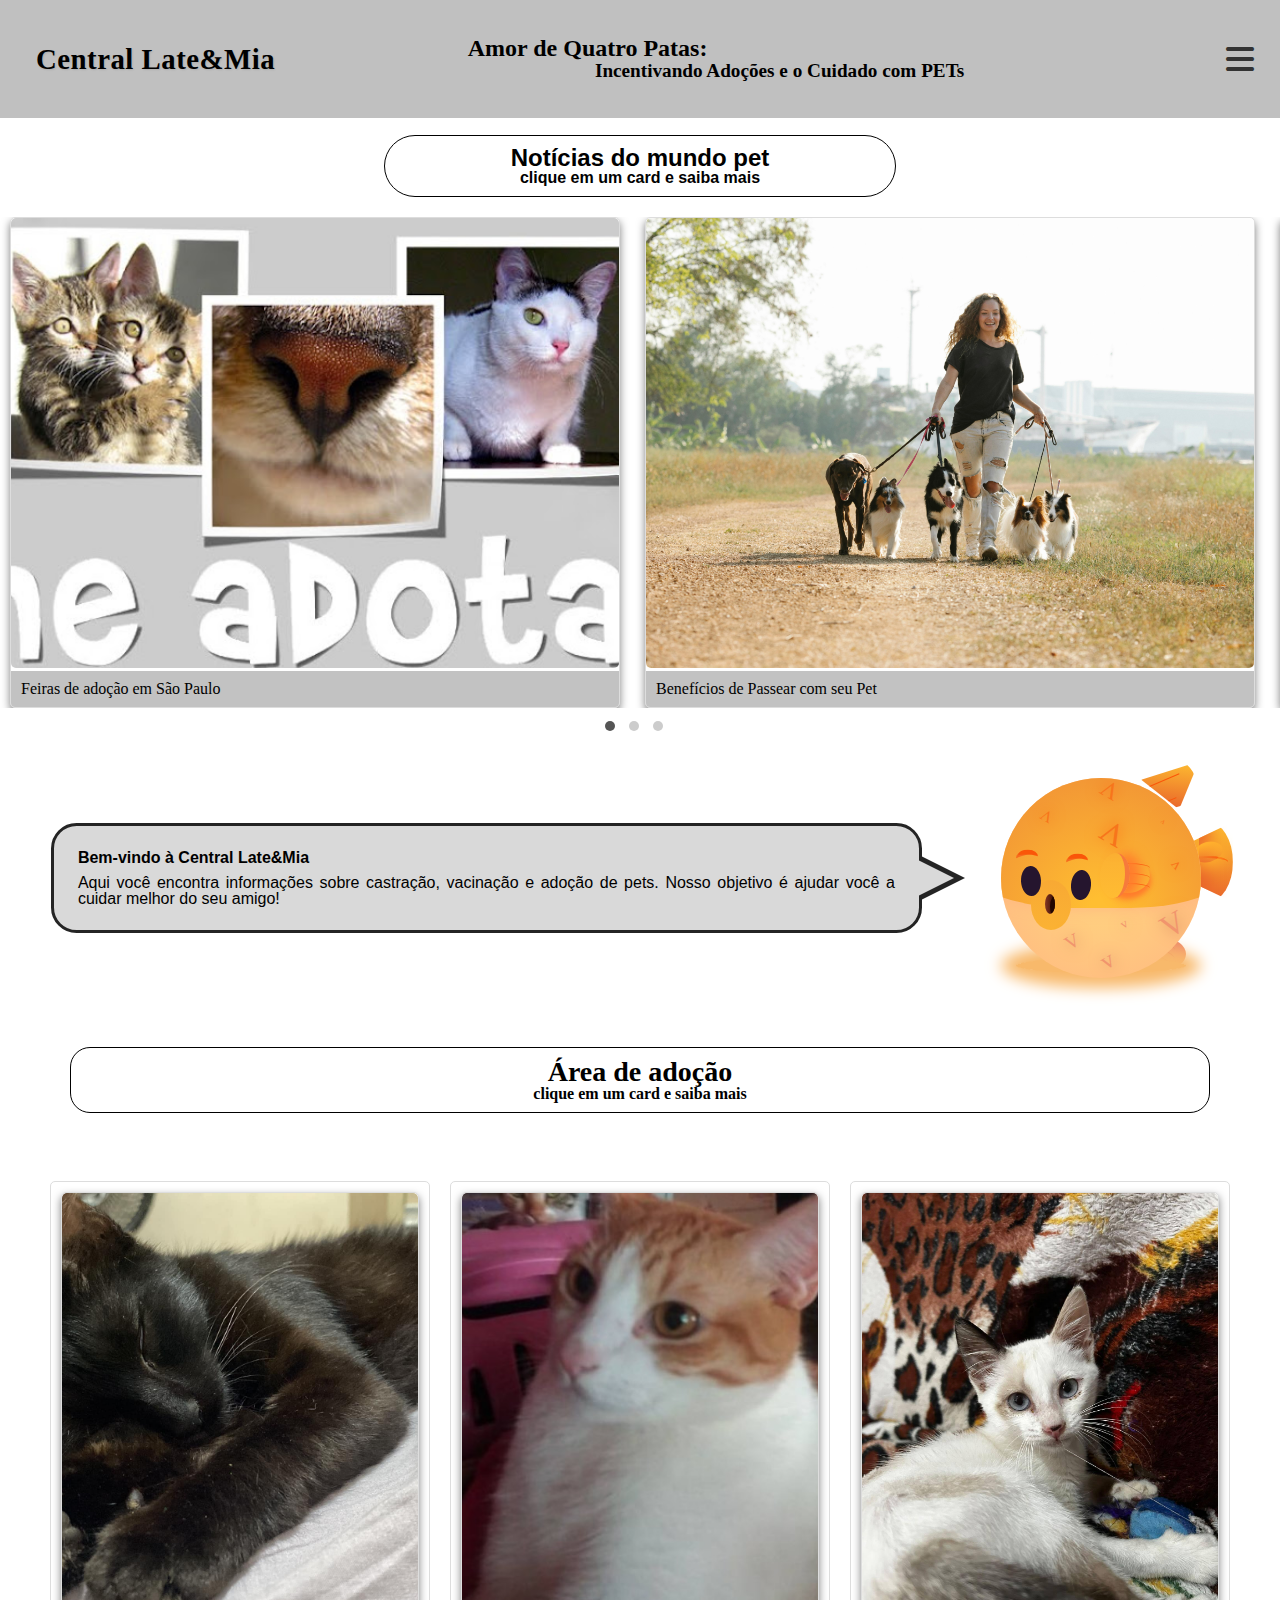
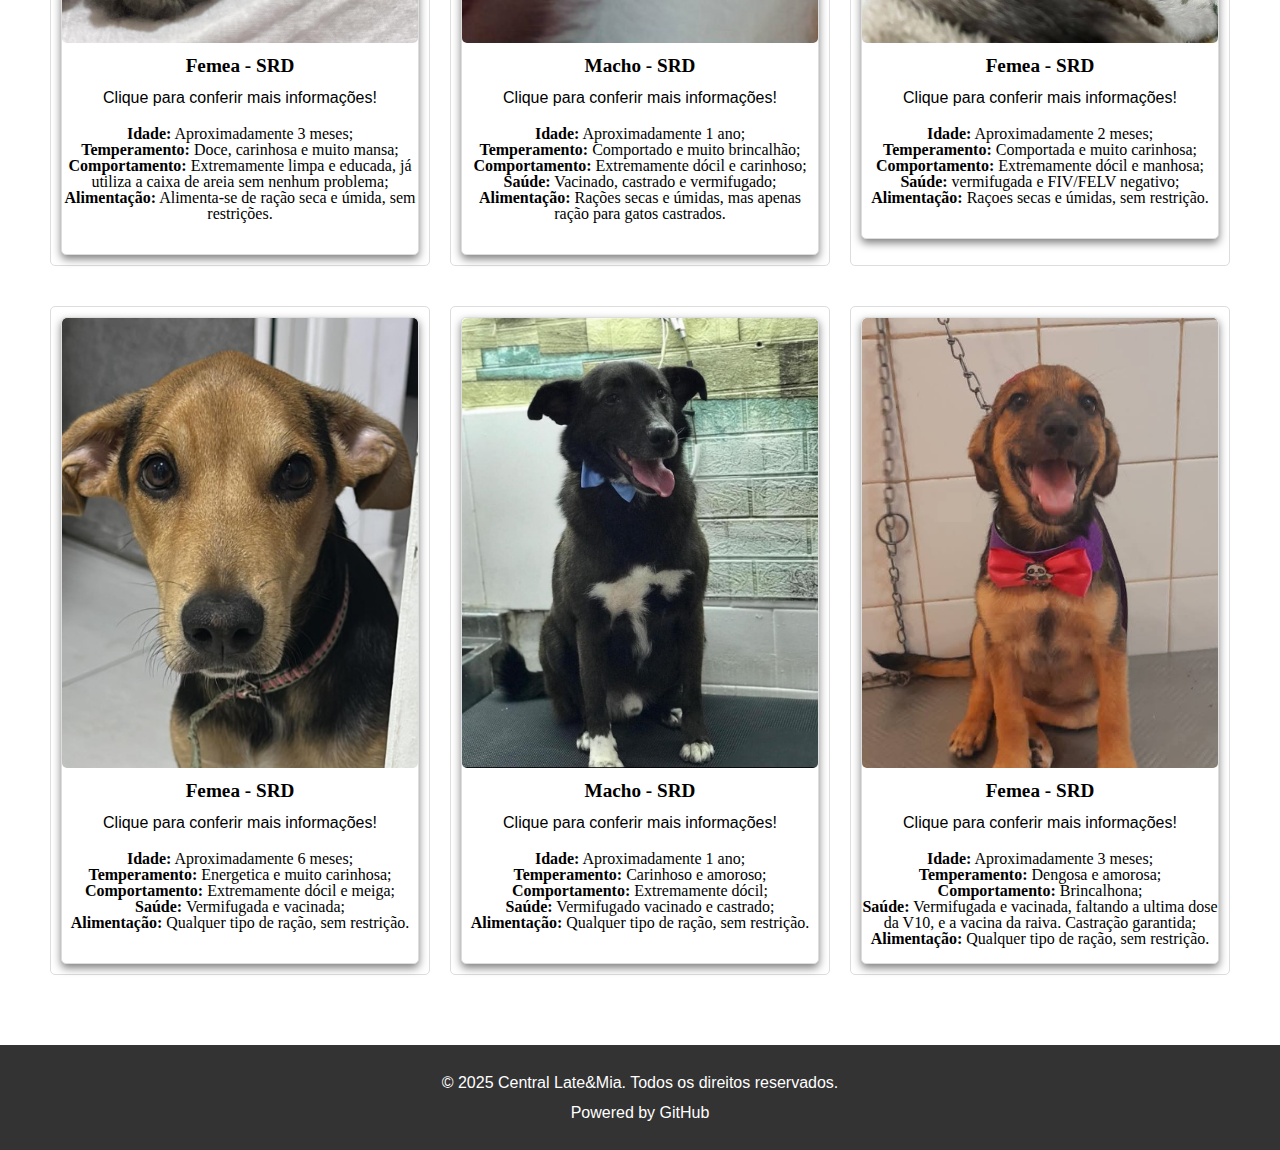
==== commit bac104c6: "adicionado página de adestramento e atualiza títulos e ícones nas páginas existentes" ====
--- a/index.html
+++ b/index.html
@@ -63,9 +63,9 @@
                         <img src="./src/assets/news/caes-passeio.jpeg" alt="Uma mulher andando com 5 cachorros">
                         <span>Benefícios de Passear com seu Pet</span>
                     </a>
-                    <a href="#" class="card">
-                        <img src="./src/assets/news/animal3.jpg" alt="Notícia sobre pássaros">
-                        <span>Espécies raras de pássaros encontradas</span>
+                    <a href="./adestramento.html" class="card">
+                        <img src="./src/assets/news/adestramento.jpeg" alt="Notícia sobre pássaros">
+                        <span>Dicas de Adestramento e Comportamento</span>
                     </a>
                     <a href="#" class="card">
                         <img src="./src/assets/news/cachorro1.jpg" alt="Notícia sobre cães">
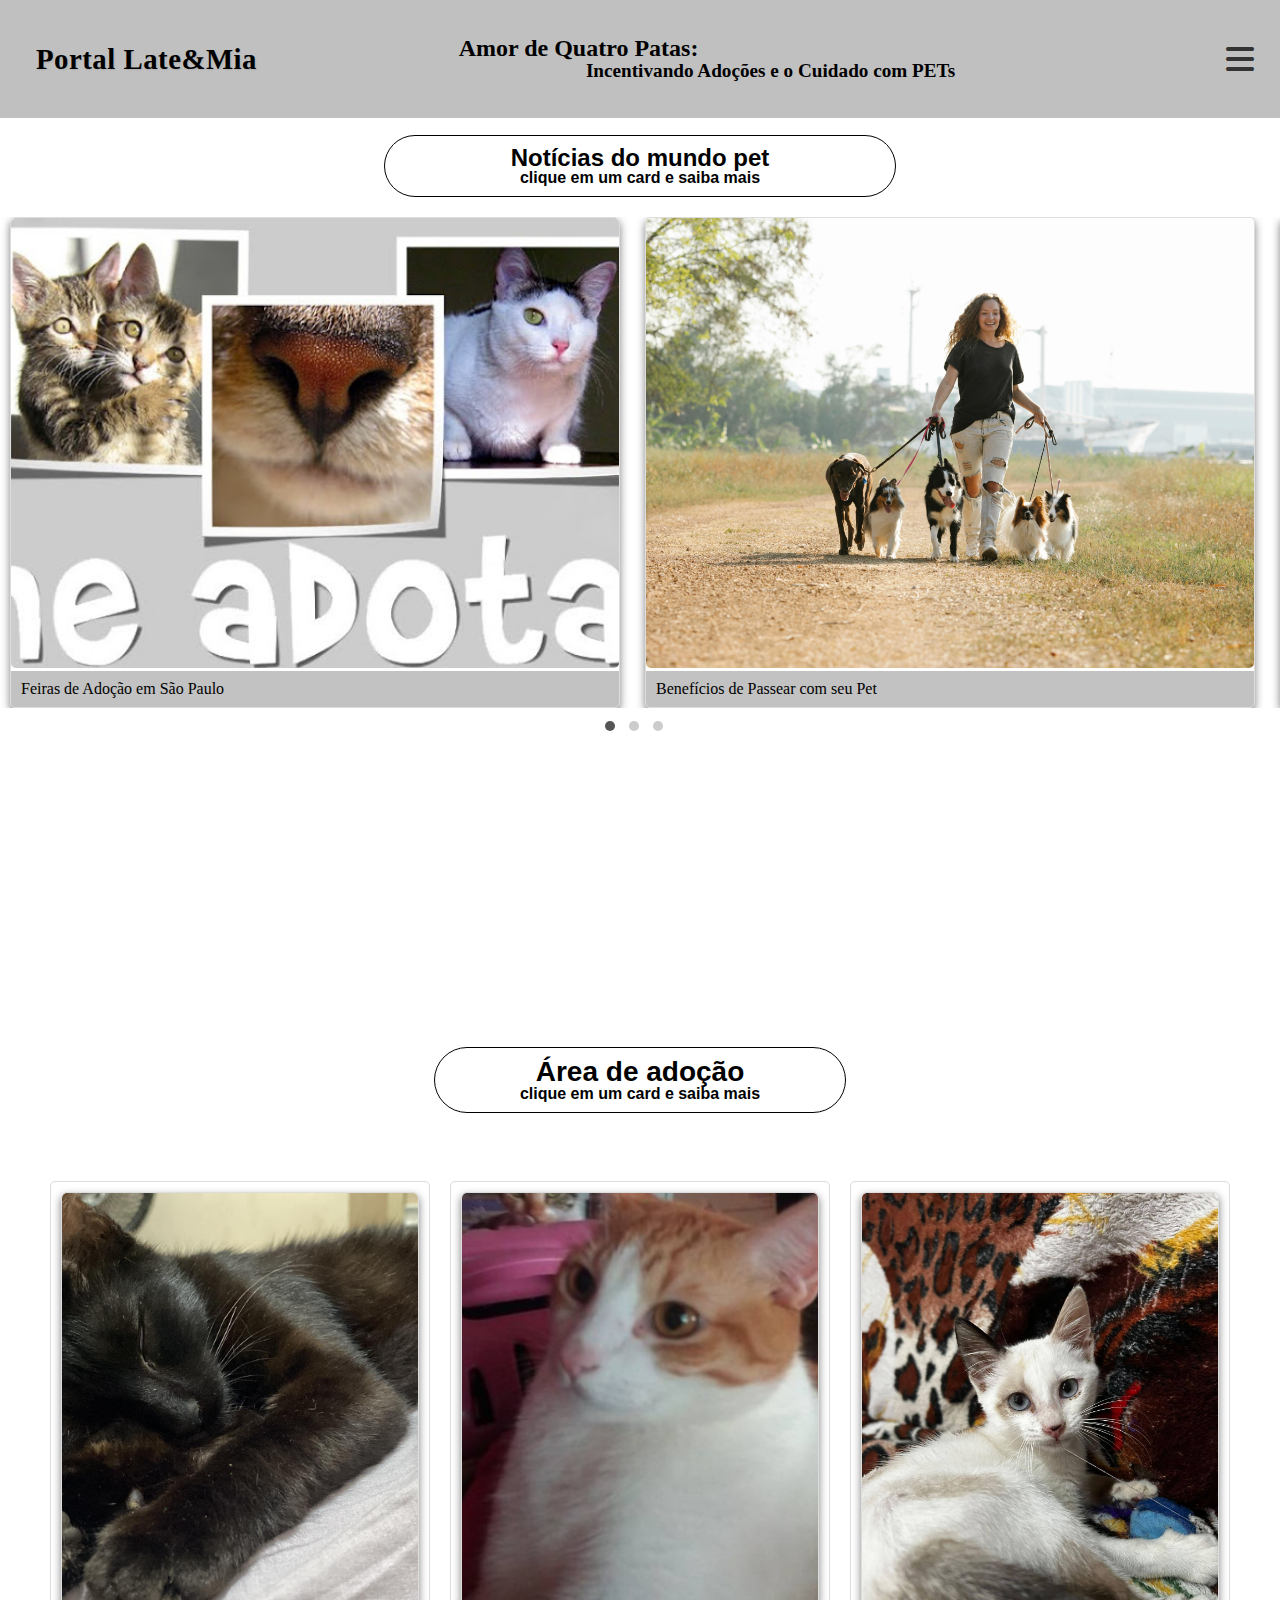
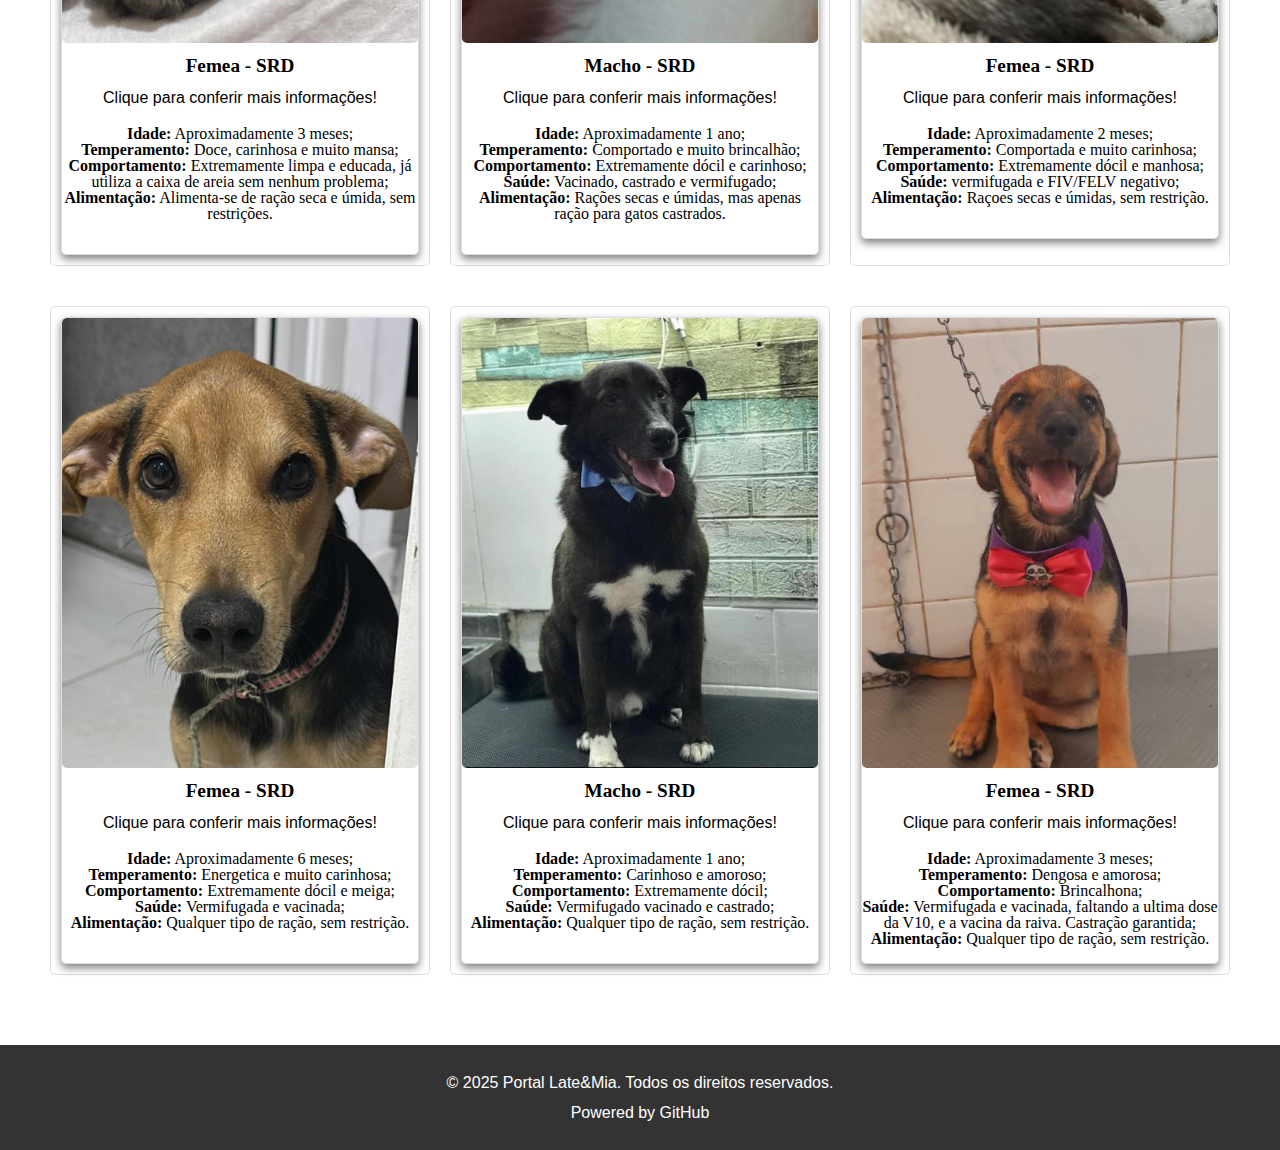
==== commit d616bd3a: "pagina dos postos permanentes e um monte de ajustes" ====
--- a/index.html
+++ b/index.html
@@ -33,11 +33,11 @@
     <header>
         <nav class="header__container">
             <a href="./index.html">
-                <h1 class="main_title">Central Late&Mia</h1>
+                <h1 class="main_title">Portal Late&Mia</h1>
             </a>
 
             <div class="slogan">
-                <h1 class="strong-text">Amor de Quatro Patas: </h1>
+                <h1>Amor de Quatro Patas: </h1>
                 <h2>Incentivando Adoções e o Cuidado com PETs</h2>
             </div>
 
@@ -57,23 +57,23 @@
                     <a href="./evento_adocao.html" class="card">
                         <img src="./src/assets/news/evento_adocao.jpeg"
                             alt="Algumas fotos de gatos com uma mensagem de adoção">
-                        <span>Feiras de adoção em São Paulo</span>
+                        <span>Feiras de Adoção em São Paulo</span>
                     </a>
                     <a href="./passeio.html" class="card">
                         <img src="./src/assets/news/caes-passeio.jpeg" alt="Uma mulher andando com 5 cachorros">
                         <span>Benefícios de Passear com seu Pet</span>
                     </a>
                     <a href="./adestramento.html" class="card">
-                        <img src="./src/assets/news/adestramento.jpeg" alt="Notícia sobre pássaros">
+                        <img src="./src/assets/news/adestramento.jpeg" alt="foto de um cachorro recebendo um petisco">
                         <span>Dicas de Adestramento e Comportamento</span>
                     </a>
-                    <a href="#" class="card">
-                        <img src="./src/assets/news/cachorro1.jpg" alt="Notícia sobre cães">
-                        <span>Novas raças de cães descobertas</span>
-                    </a>
-                    <a href="#" class="card">
-                        <img src="./src/assets/news/gato1.jpg" alt="Notícia sobre gatos">
-                        <span>Gatos e suas habilidades de caça</span>
+                    <a href="./alimentacao.html" class="card">
+                        <img src="./src/assets/news/alimentosSaudaveis.jpeg" alt="colocando alimento em uma tigela">
+                        <span>Alimentos e Petiscos Saudáveis para Cães e Gatos</span>
+                    </a>
+                    <a href="./vacinacao_raiva.html" class="card">
+                        <img src="./src/assets/news/vacina_raiva.jpg" alt="foto de um cachorro sendo vacinado">
+                        <span>Postos Permanentes de Vacinação Contra a Raiva em Cães e Gatos</span>
                     </a>
                     <a href="#" class="card">
                         <img src="./src/assets/news/cachorro2.jpg" alt="Notícia sobre pássaros">
@@ -95,7 +95,7 @@
         <div class="grid-layout">
             <div id="speechBubble" class="container-text">
                 <div class="content-text">
-                    <h2 id="Title">Bem-vindo à Central Late&Mia</h2>
+                    <h2 id="Title">Bem-vindo à Portal Late&Mia</h2>
                     <p id="Paragraph">Aqui você encontra informações sobre castração,
                         vacinação e adoção de pets. Nosso objetivo é ajudar você a cuidar melhor do seu amigo!</p>
                 </div>
@@ -168,7 +168,7 @@
 
                     <div class="card">
                         <div class="card-front">
-                            <img src="./src/assets/news/gato 01.jpg" alt="Imagem 1">
+                            <img src="./src/assets/portfolio/gato 01.jpg" alt="Imagem 1">
                             <h3>Femea - SRD</h3>
                             <p>Clique para conferir mais informações!<br>
                                 <br>
@@ -193,7 +193,7 @@
                     WhatsApp: <strong>(11) 96943-3453</strong>">
                     <div class="card">
                         <div class="card-front">
-                            <img src="./src/assets/news/gato 02.jpg" alt="Imagem 2">
+                            <img src="./src/assets/portfolio/gato 02.jpg" alt="Imagem 2">
                             <h3>Macho - SRD</h3>
                             <p>Clique para conferir mais informações!<br><br></p>
                         </div>
@@ -219,7 +219,7 @@
          <strong>Contato:</strong> Se você se apaixonou por essa gatinha e deseja adota-la e encher de amor e carinho, entre em contato pelo WhatsApp: <br><strong>(11)96730-3216</strong>">
                     <div class="card">
                         <div class="card-front">
-                            <img src="./src/assets/news/gato 03.jpg" alt="Imagem 3">
+                            <img src="./src/assets/portfolio/gato 03.jpg" alt="Imagem 3">
                             <h3>Femea - SRD</h3>
                             <p>Clique para conferir mais informações!<br><br></p>
                         </div>
@@ -244,7 +244,7 @@
     ">
                     <div class="card">
                         <div class="card-front">
-                            <img src="./src/assets/news/dog 01.jpg" alt="Imagem 4">
+                            <img src="./src/assets/portfolio/dog 01.jpg" alt="Imagem 4">
                             <h3>Femea - SRD</h3>
                             <p>Clique para conferir mais informações!<br><br></p>
                         </div>
@@ -269,7 +269,7 @@
          <strong>Contato:</strong> Se você se apaixonou pelo Chiquinho e deseja adota-lo, entre em contato pelo WhatsApp: <br><strong>(11) 96743-3933</strong>">
                     <div class="card">
                         <div class="card-front">
-                            <img src="./src/assets/news/dog 02.jpg" alt="Imagem 5">
+                            <img src="./src/assets/portfolio/dog 02.jpg" alt="Imagem 5">
                             <h3>Macho - SRD</h3>
                             <p>Clique para conferir mais informações!<br><br></p>
                         </div>
@@ -294,7 +294,7 @@
      <strong>Contato:</strong> Vamos dar uma chance para essa lindeza conseguir um lar cheio de amor! Entre em contato pelo WhatsApp: <br><strong>(11) 98141-5901</strong>">
                     <div class="card">
                         <div class="card-front">
-                            <img src="./src/assets/news/dog 03.jpg" alt="Imagem 6">
+                            <img src="./src/assets/portfolio/dog 03.jpg" alt="Imagem 6">
                             <h3>Femea - SRD</h3>
                             <p>Clique para conferir mais informações!<br><br></p>
                         </div>
@@ -326,7 +326,7 @@
     </main>
     <footer>
         <div class="footer-content">
-            <p>&copy; 2025 Central Late&Mia. Todos os direitos reservados.</p>
+            <p>&copy; 2025 Portal Late&Mia. Todos os direitos reservados.</p>
             <p>Powered by <a href="https://github.com/Leturnos/Extensionista-II">GitHub</a></p>
         </div>
     </footer>
--- a/src/styles/body.css
+++ b/src/styles/body.css
@@ -183,6 +183,6 @@
     }
 
     .sidebar-menu li {
-        margin-right: 40px;
+        margin-left: 20px;
     }
 }--- a/src/styles/main.css
+++ b/src/styles/main.css
@@ -88,14 +88,14 @@
 }
 
 .title_portfolio {
-    display: flex;
-    text-align: center;
+    font-family: var(--font-segoe-ui);
+    display: flex;
+    justify-content: center;
+    align-items: center;
     flex-direction: column;
-    align-items: center;
-    justify-content: center;
-    margin: 20px;
+    margin: 20px 30vw;
     border: 1px solid black;
-    border-radius: 20px;
+    border-radius: 40px;
     padding: 10px;
 }
 
@@ -157,7 +157,8 @@
 
 /* Responsividade */
 @media (max-width: 900px) {
-    .news-title{
+    .news-title,
+    .title_portfolio{
         margin: 20px 20vw;
     }
     .grid-layout{
@@ -173,7 +174,7 @@
     }
 }
 
-@media (max-width: 600px) {
+@media (max-width: 620px) {
     .container-text {
         max-width: 90%;
     }
@@ -193,7 +194,8 @@
 }
 
 @media (max-width: 460px) {
-    .news-title{
+    .news-title,
+    .title_portfolio{
         margin: 10px 5vw;
     }
     #portfolio {
--- a/src/styles/carousel.css
+++ b/src/styles/carousel.css
@@ -24,7 +24,7 @@
     position: relative;
     z-index: 1;
     overflow: hidden;
-    margin: 0 auto; /* Centraliza o card */
+    margin: 0 auto; /* Portaliza o card */
 }
 
 .card:hover {
@@ -94,7 +94,7 @@
 @media (max-width: 390px) {
     .card {
         flex: 0 0 calc(100% - 20px); /* Exibe apenas um card por vez em telas muito pequenas */
-        margin: 10px auto; /* Centraliza o card */
+        margin: 10px auto; /* Portaliza o card */
     }
     
 }
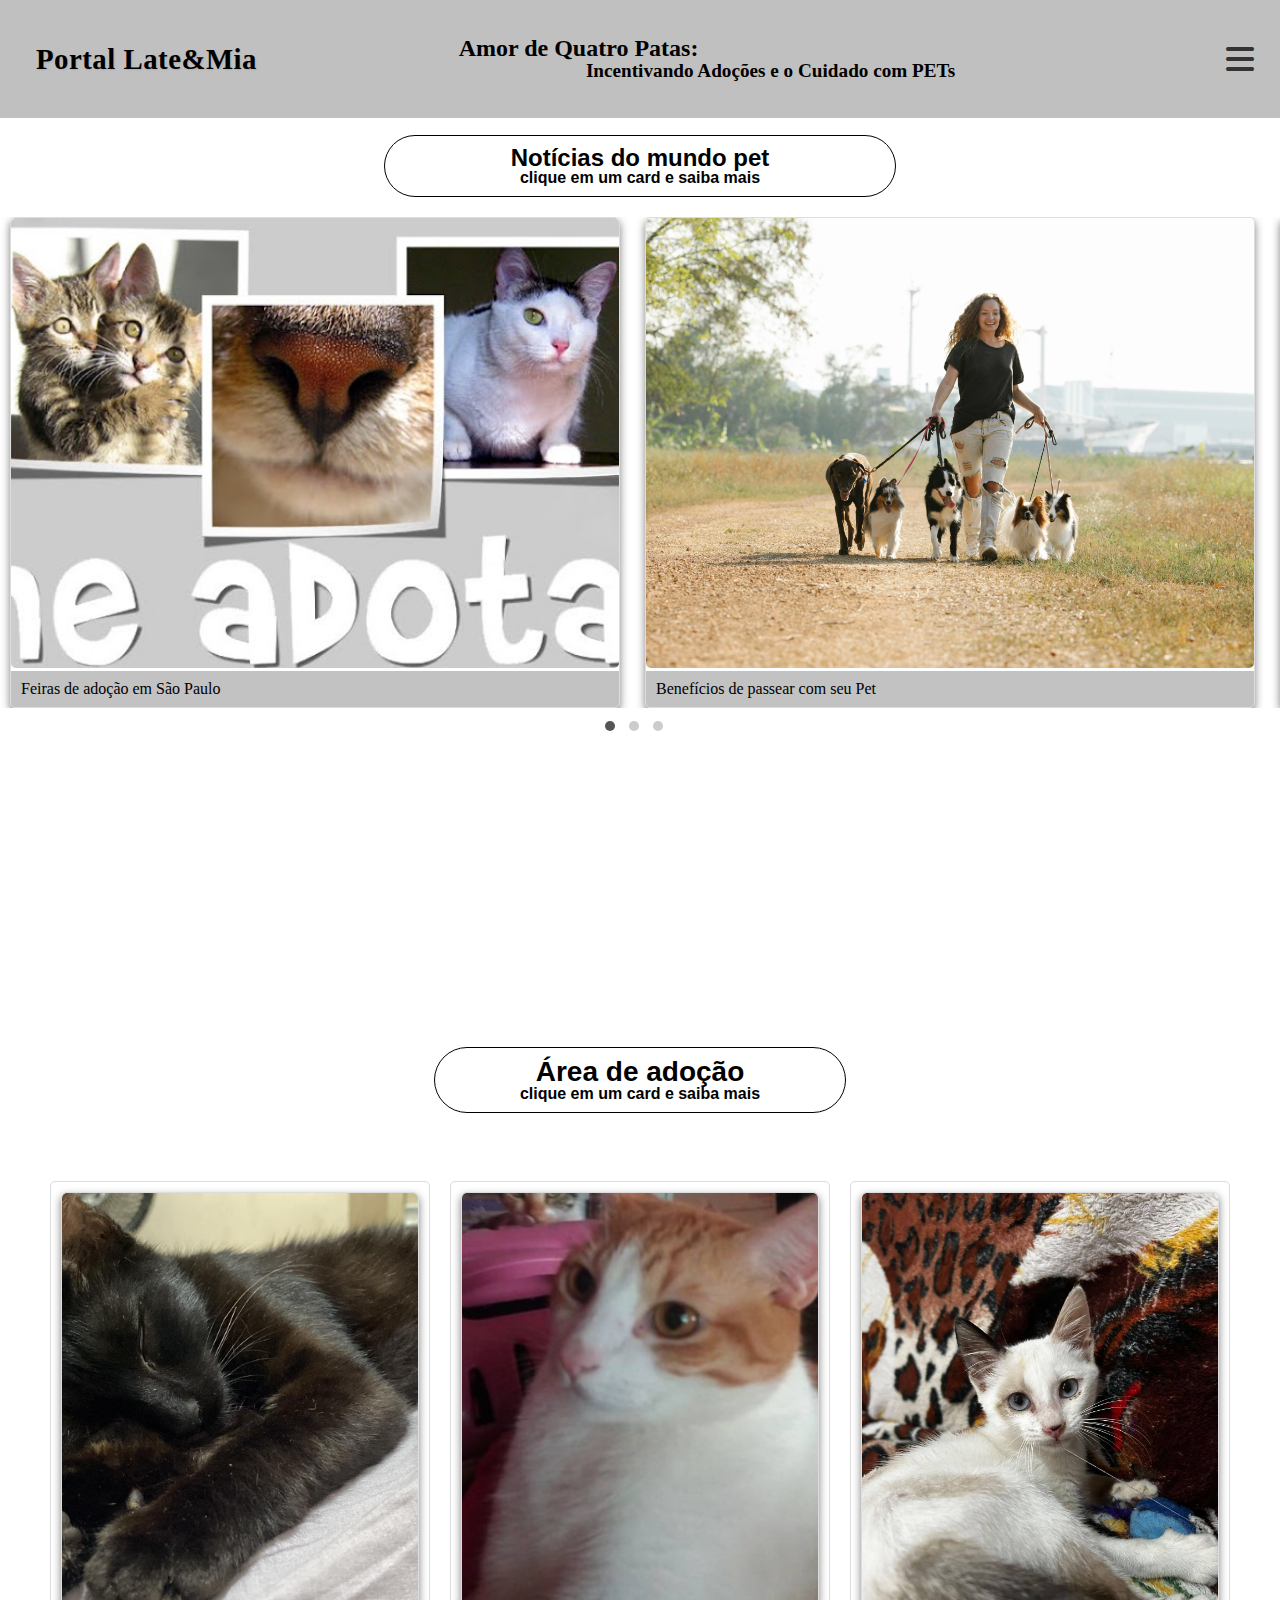
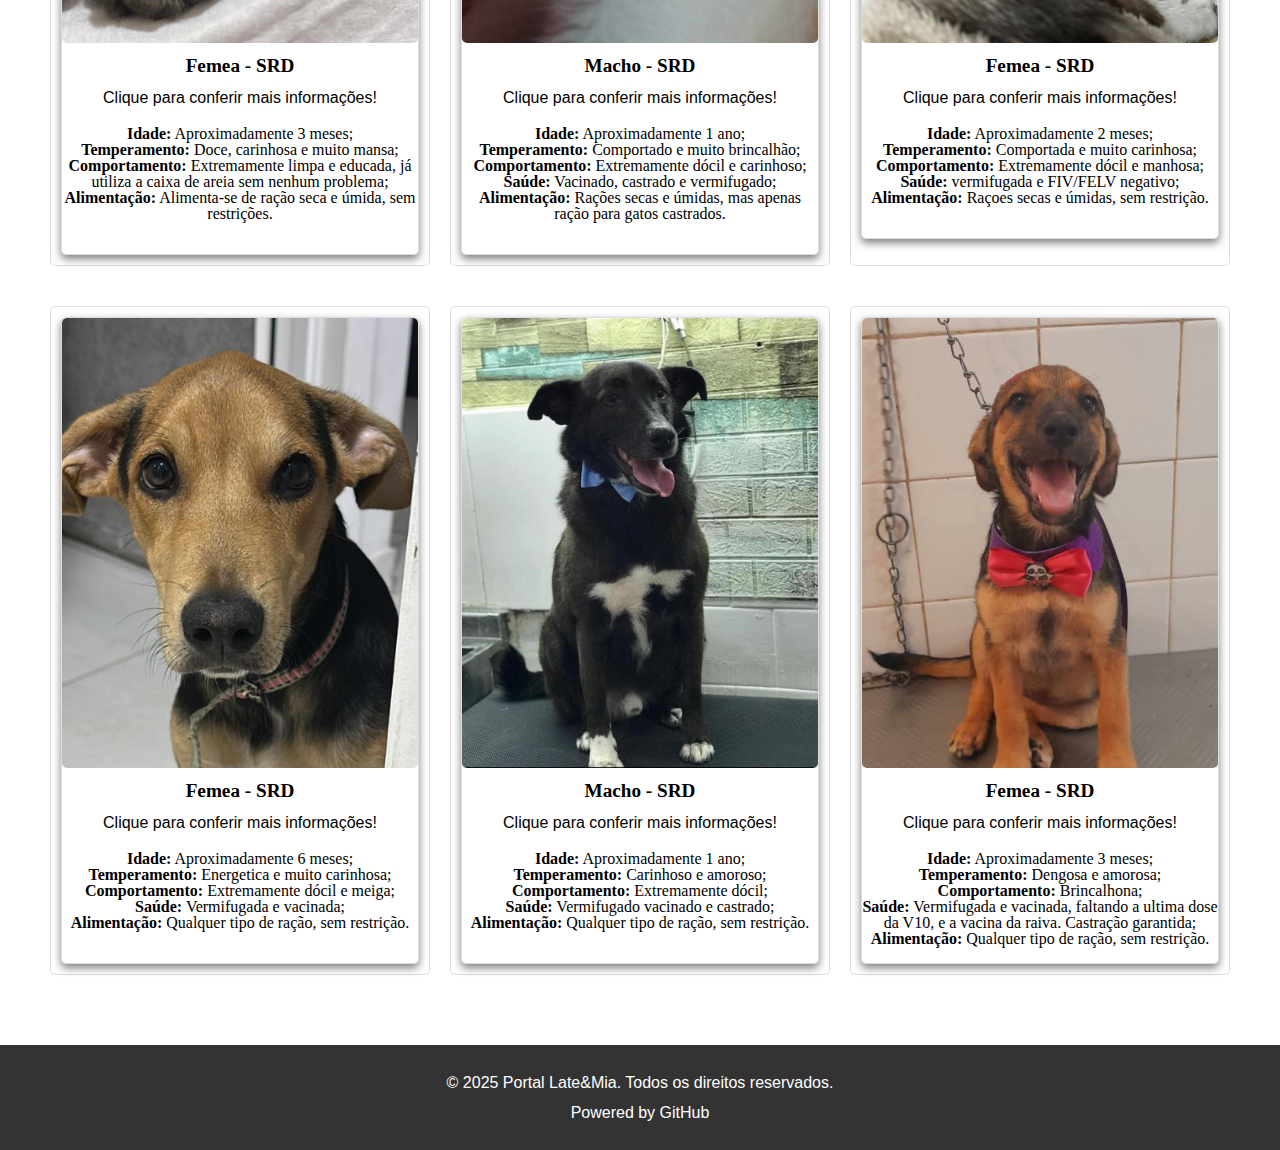
==== commit 3ef3e905: "Terminei a ultima noticia" ====
--- a/index.html
+++ b/index.html
@@ -57,27 +57,27 @@
                     <a href="./evento_adocao.html" class="card">
                         <img src="./src/assets/news/evento_adocao.jpeg"
                             alt="Algumas fotos de gatos com uma mensagem de adoção">
-                        <span>Feiras de Adoção em São Paulo</span>
+                        <span>Feiras de adoção em São Paulo</span>
                     </a>
                     <a href="./passeio.html" class="card">
                         <img src="./src/assets/news/caes-passeio.jpeg" alt="Uma mulher andando com 5 cachorros">
-                        <span>Benefícios de Passear com seu Pet</span>
+                        <span>Benefícios de passear com seu Pet</span>
                     </a>
                     <a href="./adestramento.html" class="card">
                         <img src="./src/assets/news/adestramento.jpeg" alt="foto de um cachorro recebendo um petisco">
-                        <span>Dicas de Adestramento e Comportamento</span>
+                        <span>Dicas de adestramento e comportamento</span>
                     </a>
                     <a href="./alimentacao.html" class="card">
                         <img src="./src/assets/news/alimentosSaudaveis.jpeg" alt="colocando alimento em uma tigela">
-                        <span>Alimentos e Petiscos Saudáveis para Cães e Gatos</span>
+                        <span>Alimentos e petiscos saudáveis para Cães e Gatos</span>
                     </a>
                     <a href="./vacinacao_raiva.html" class="card">
                         <img src="./src/assets/news/vacina_raiva.jpg" alt="foto de um cachorro sendo vacinado">
-                        <span>Postos Permanentes de Vacinação Contra a Raiva em Cães e Gatos</span>
-                    </a>
-                    <a href="#" class="card">
-                        <img src="./src/assets/news/cachorro2.jpg" alt="Notícia sobre pássaros">
-                        <span>Cães especias e super dotados</span>
+                        <span>Postos permanentes de vacinação contra a raiva em Cães e Gatos</span>
+                    </a>
+                    <a href="./amizade_animal.html" class="card">
+                        <img src="./src/assets/news/cachorro2.jpg" alt="Notícia sobre amizade animal">
+                        <span>Beneficios de ter um melhor amigo animal</span>
                     </a>
                 </div>
             </div>
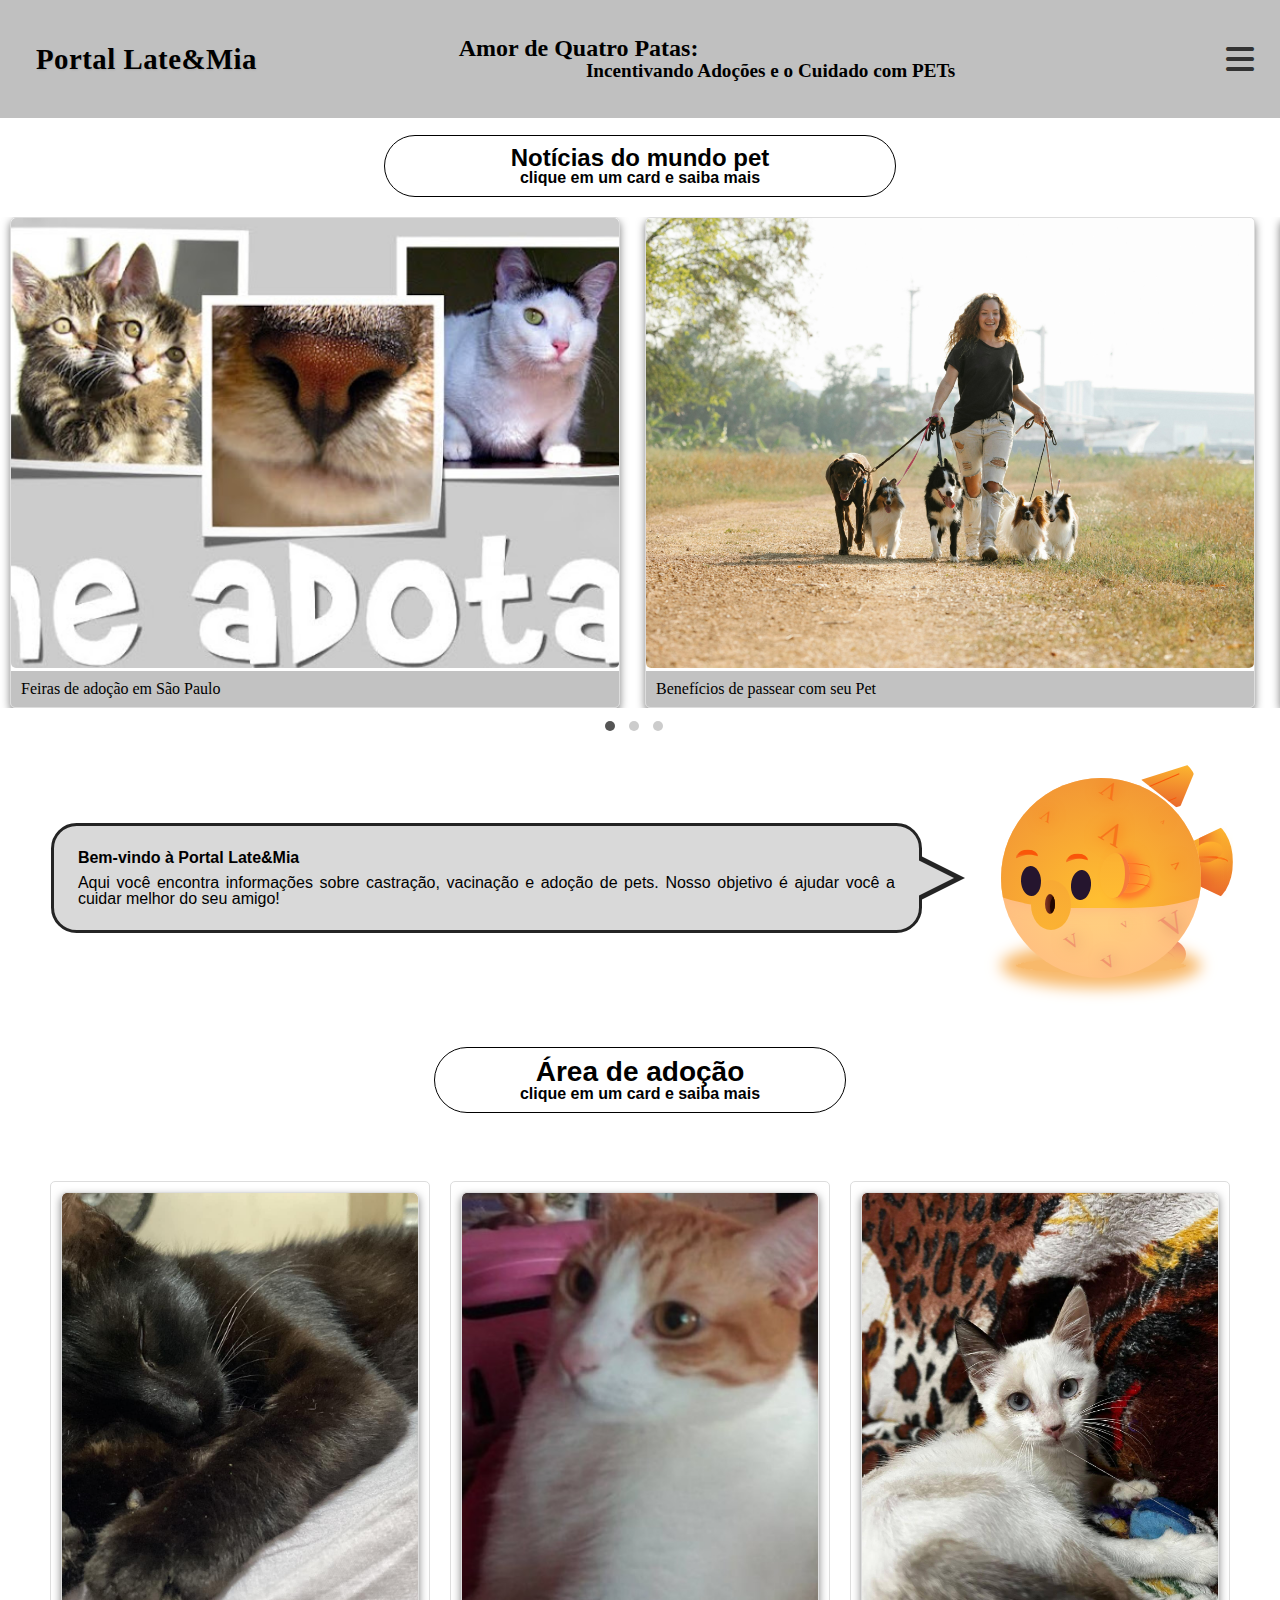
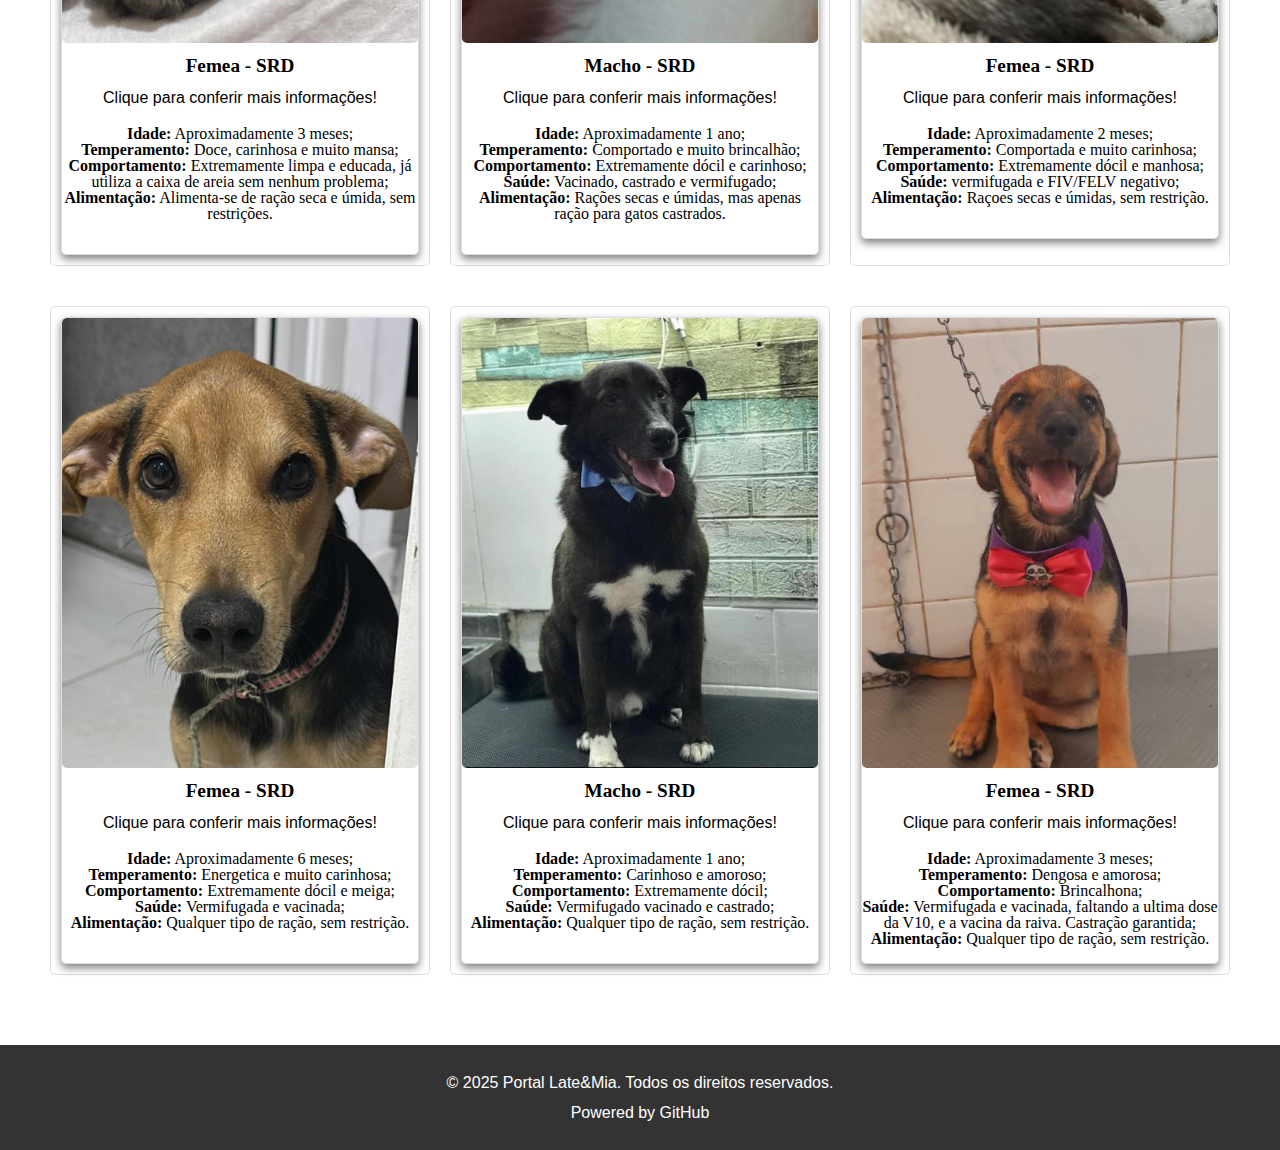
==== commit e5de0e0c: "add atributo target_blank ao link do GitHub no rodapé" ====
--- a/index.html
+++ b/index.html
@@ -327,7 +327,7 @@
     <footer>
         <div class="footer-content">
             <p>&copy; 2025 Portal Late&Mia. Todos os direitos reservados.</p>
-            <p>Powered by <a href="https://github.com/Leturnos/Extensionista-II">GitHub</a></p>
+            <p>Powered by <a href="https://github.com/Leturnos/Extensionista-II" target="_blank">GitHub</a></p>
         </div>
     </footer>
     <script src="./script.js"></script>
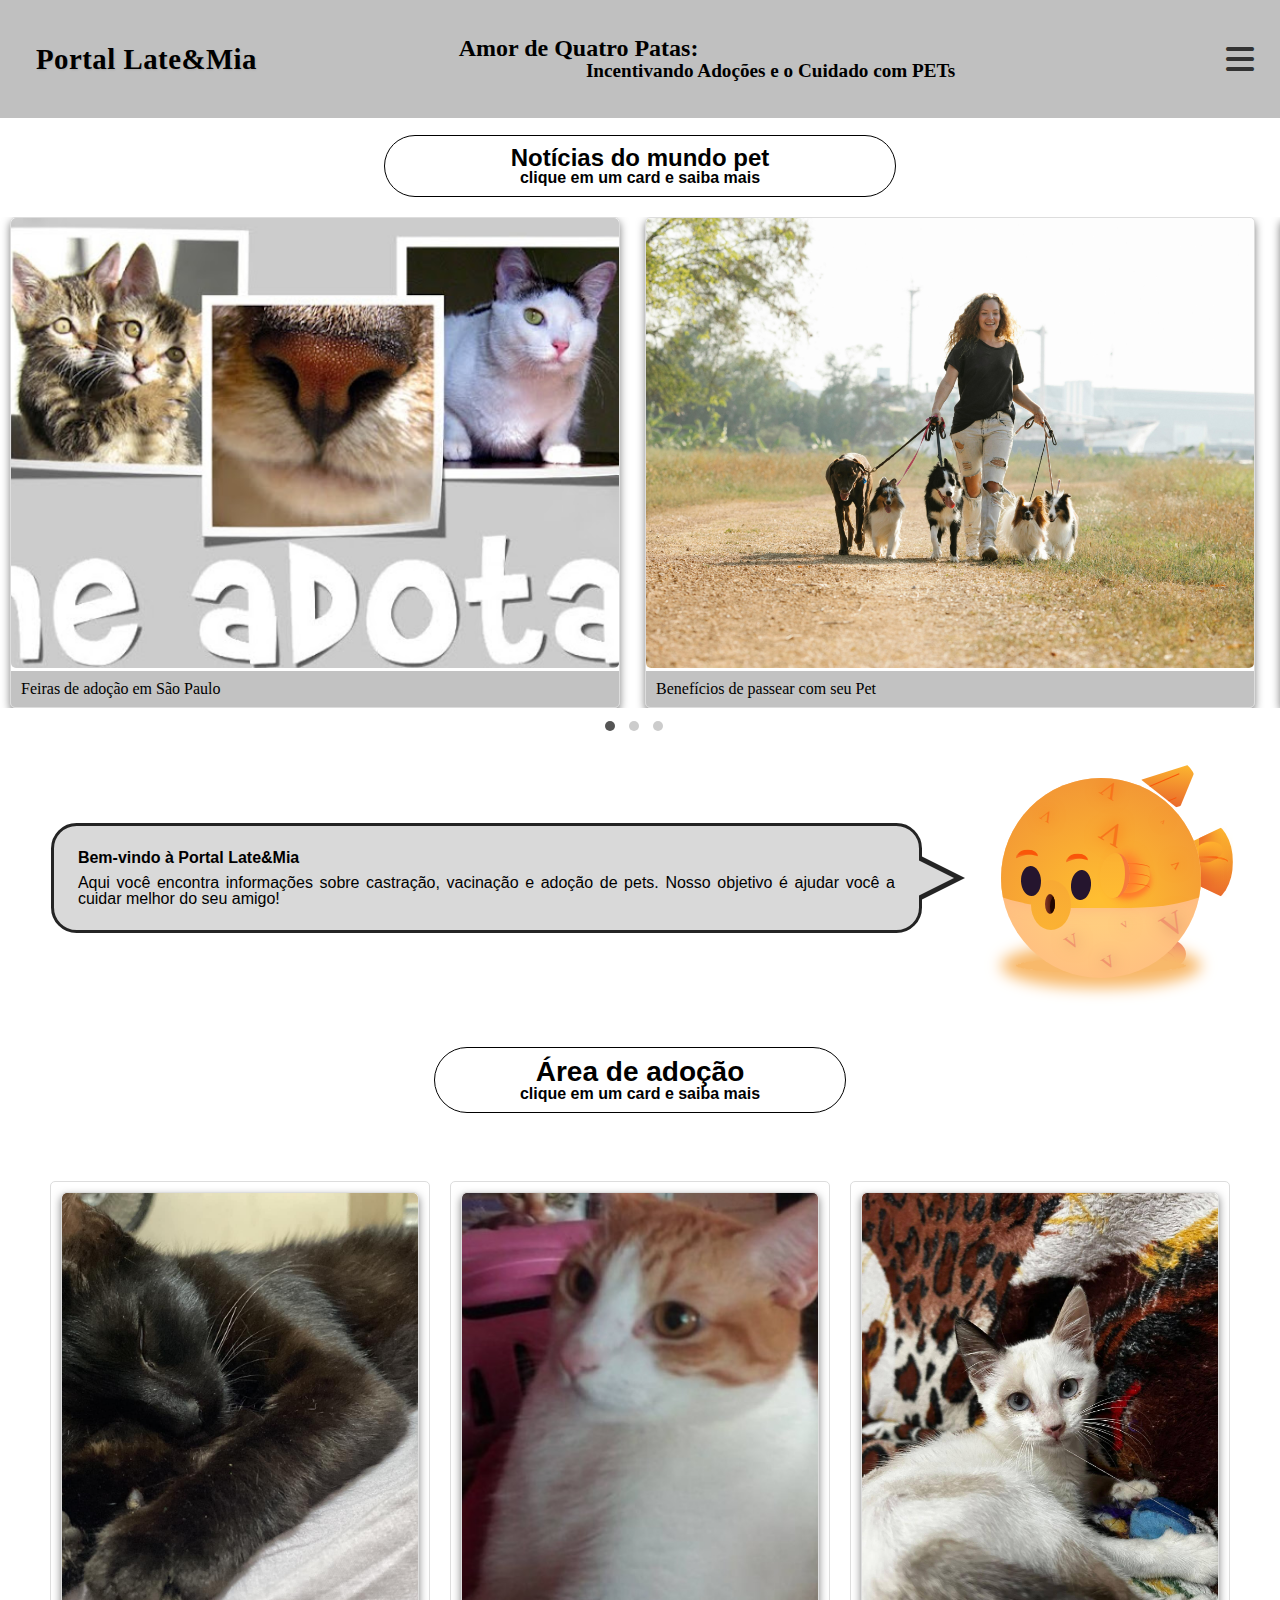
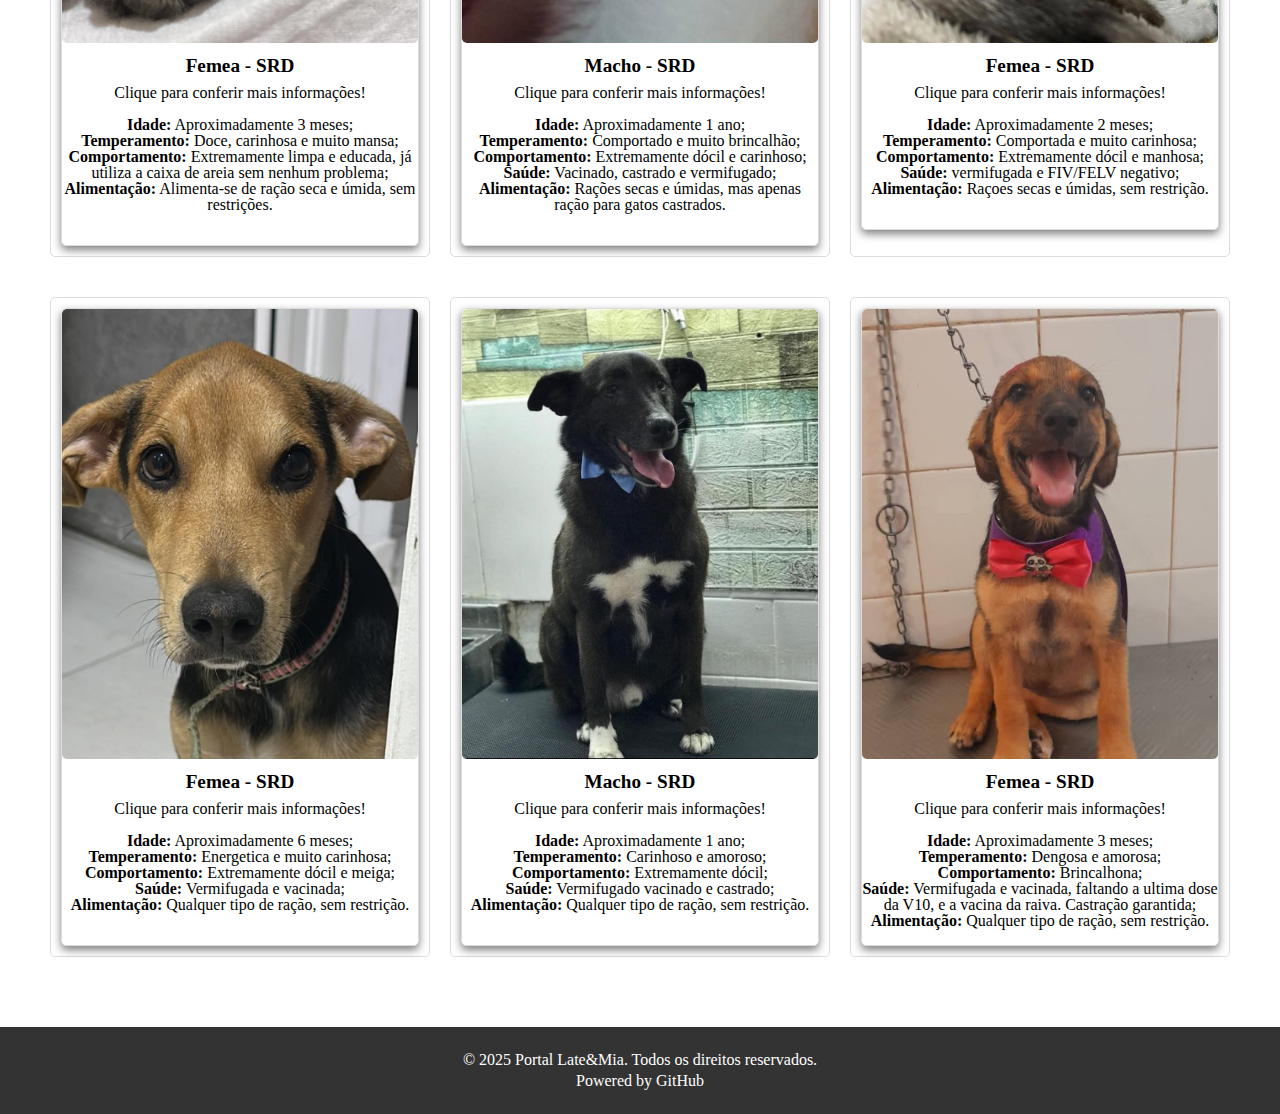
==== commit dc2e5fcb: "voces viram o que eu fiz" ====
--- a/index.html
+++ b/index.html
@@ -76,7 +76,7 @@
                         <span>Postos permanentes de vacinação contra a raiva em Cães e Gatos</span>
                     </a>
                     <a href="./amizade_animal.html" class="card">
-                        <img src="./src/assets/news/cachorro2.jpg" alt="Notícia sobre amizade animal">
+                        <img src="./src/assets/news/amizade.jpg" alt="2 mãos com uma pata em cima">
                         <span>Beneficios de ter um melhor amigo animal</span>
                     </a>
                 </div>
--- a/src/styles/main.css
+++ b/src/styles/main.css
@@ -45,7 +45,7 @@
 }
 
 .content-text h2,
-p {
+.content-text p {
     font-family: Arial, sans-serif;
     padding: 0.5vh;
     opacity: 1;
@@ -187,17 +187,21 @@
         display: none;
     }
 
+    .title_portfolio{
+        margin: 10px 5vw;
+    }
+
     .portfolio-item {
         flex: 1 1 calc(100% - 20px);
         /* Ocupa 100% da largura */
     }
 }
 
-@media (max-width: 460px) {
-    .news-title,
-    .title_portfolio{
+@media (max-width: 500px) {
+    .news-title {
         margin: 10px 5vw;
     }
+    
     #portfolio {
         padding: 10px;
     }
